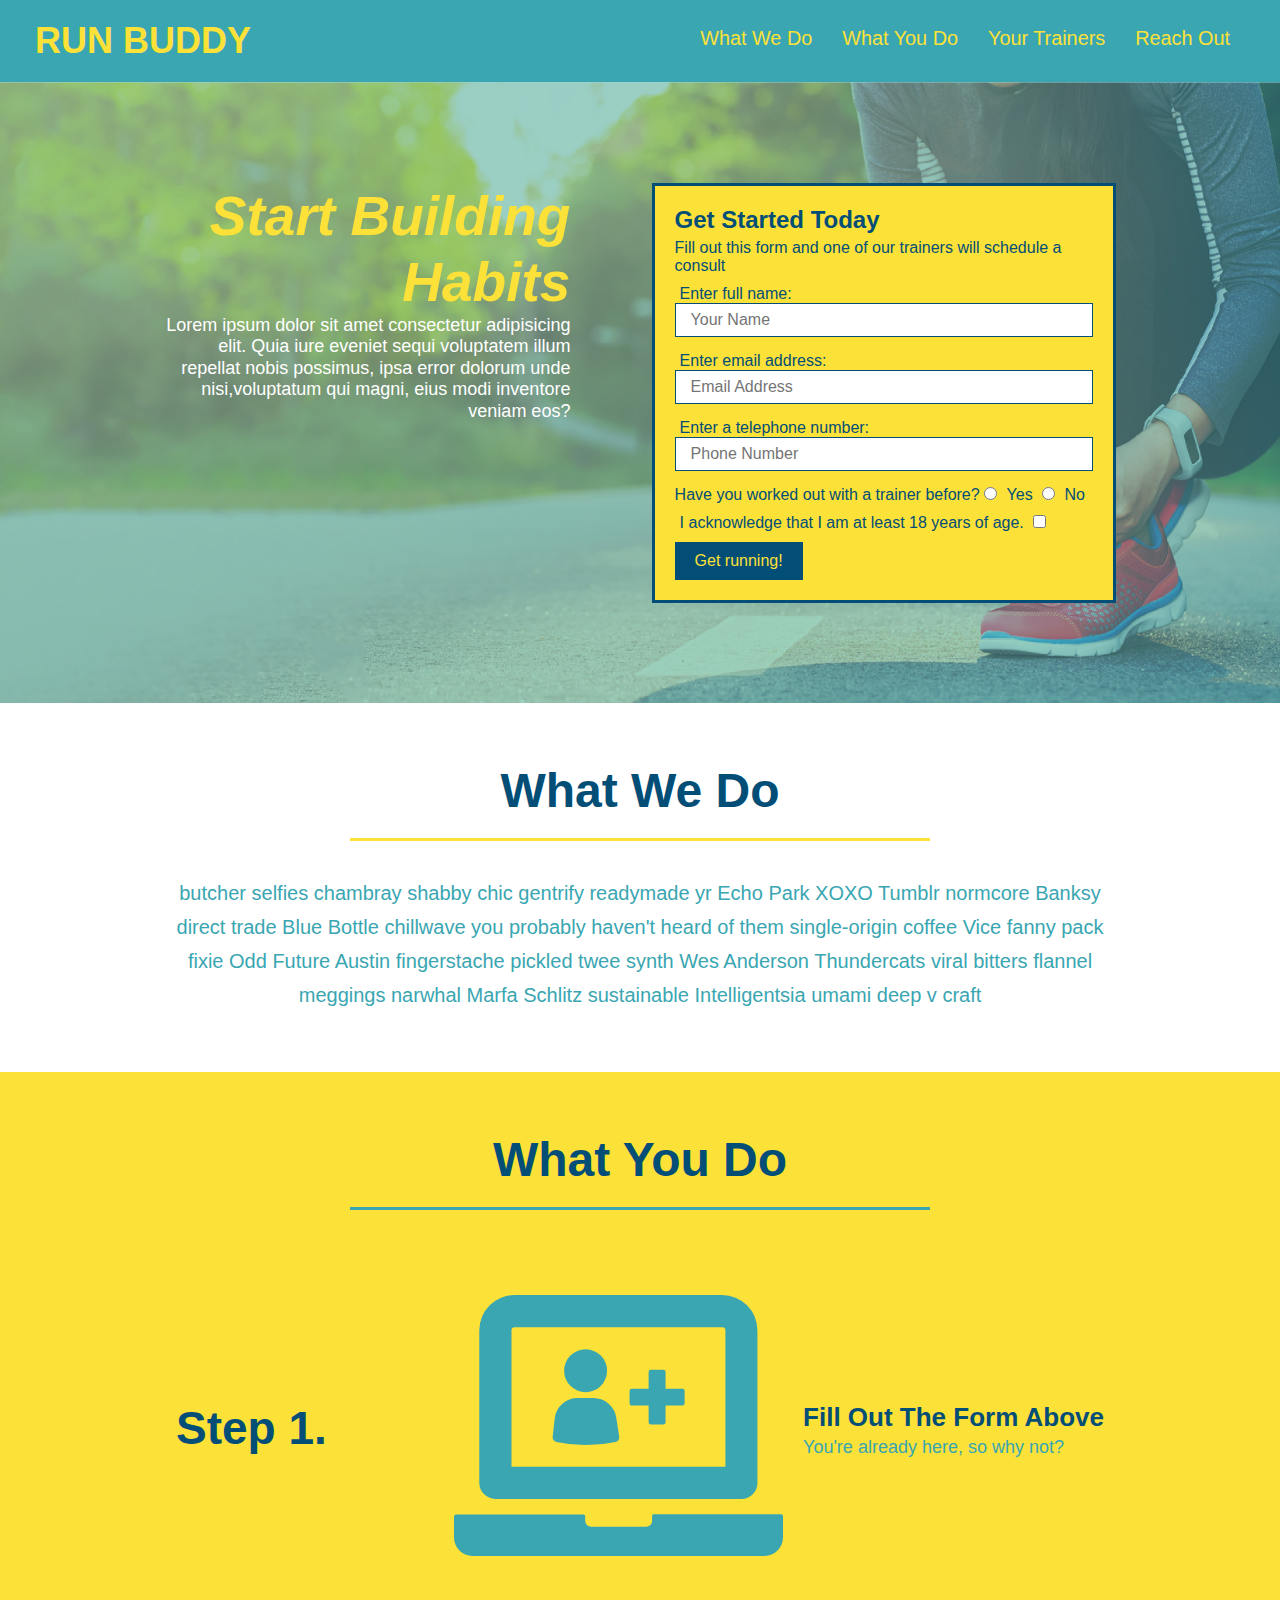
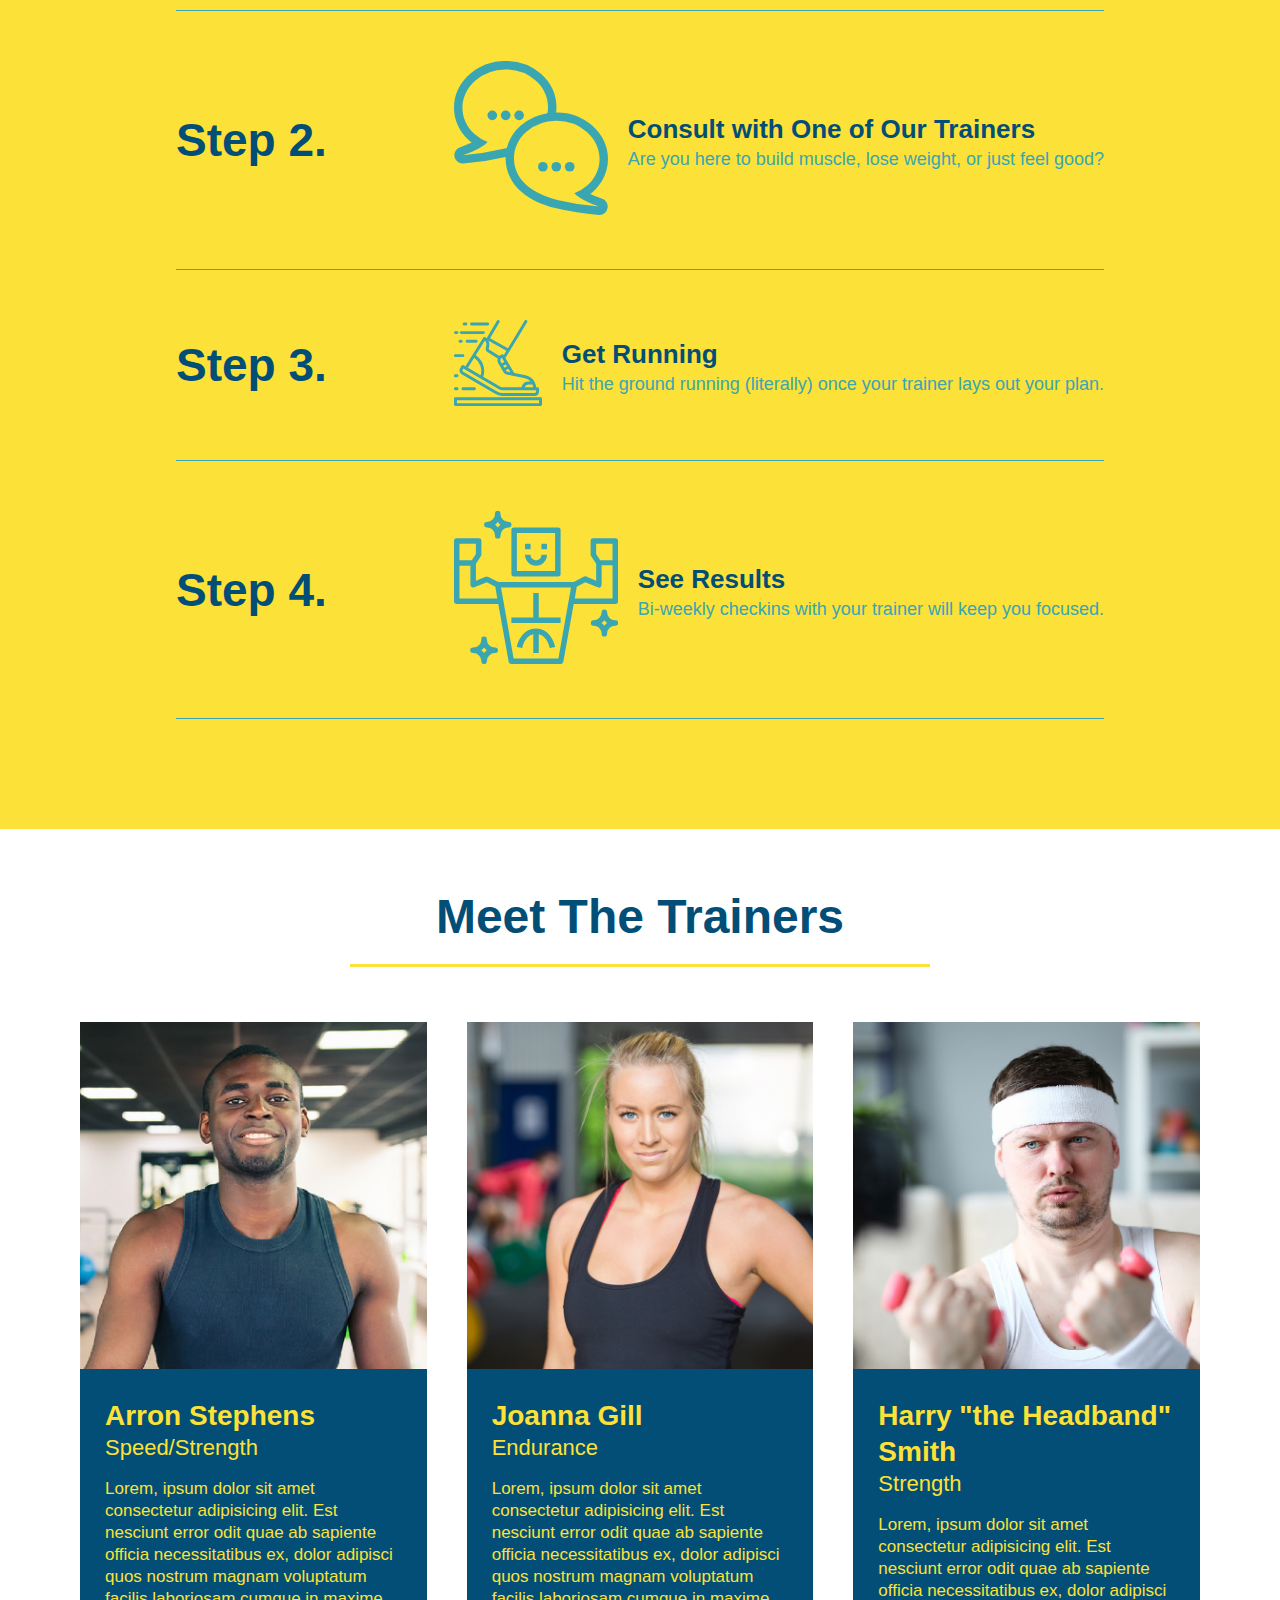
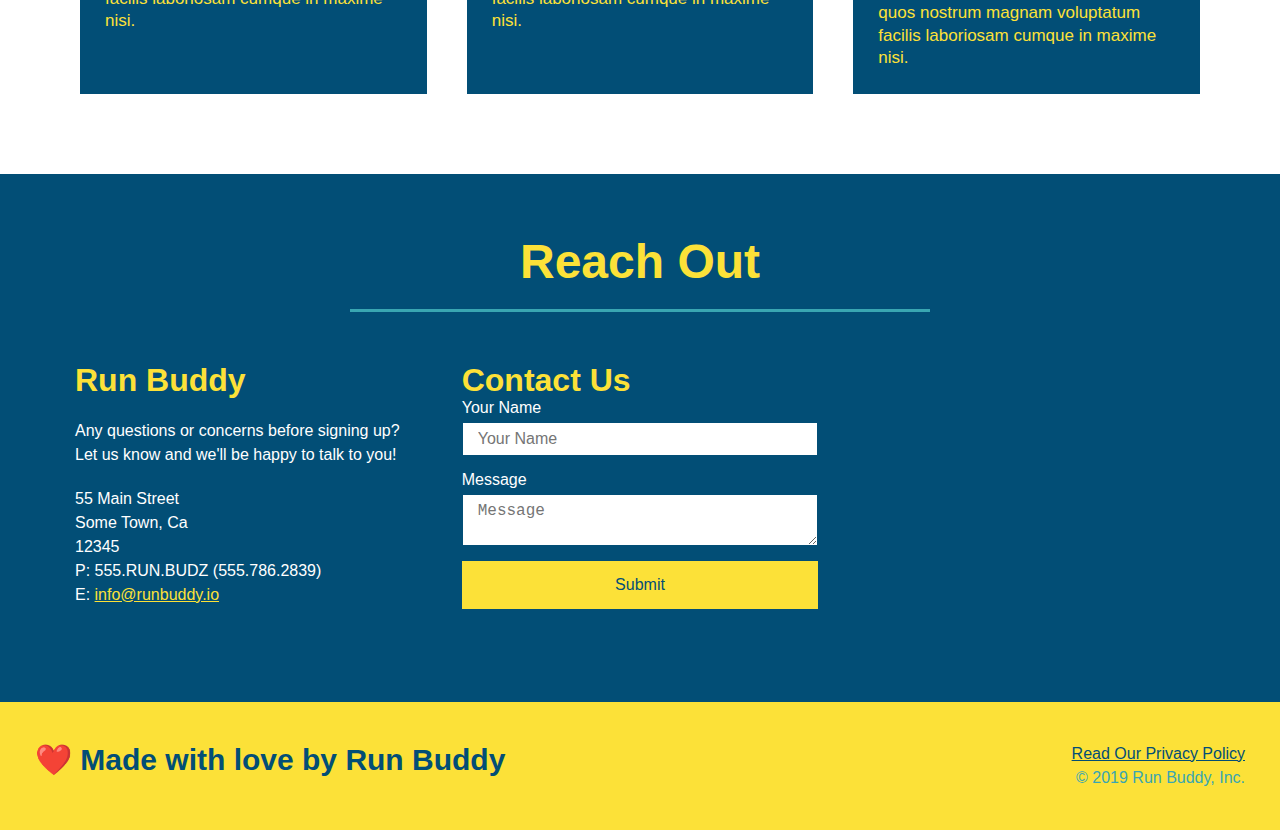
==== index.html @ 4b2659b4 "start of mediaqueries" ====
<!DOCTYPE html>
<html lang="en">
    <head>
        <meta charset="UTF-8" />
        <title>Run Buddy</title>
        <meta name="viewport" content="width=device-width, initial-scale=1.0" />
    
    <link rel="stylesheet" href="./assets/css/style.css" />
    
    </head>

    <body>
        <!--navigation-->
        <header>
            <h1>
              <a href="/">RUN BUDDY</a>
            </h1>
            <nav>
                <!-- Unorderd list element -->
              <ul>
                <li>
                  <a href="#what-we-do">What We Do</a>
                </li>
                <li>
                  <a href="#what-you-do">What You Do</a>
                </li>
                <li>
                  <a href="#your-trainers">Your Trainers</a>
                </li>
                <li>
                  <a href="#reach-out">Reach Out</a>
                </li>
              </ul>
            </nav>
          </header>
        
        <!--hero/jumbotron-->
        <section class="hero">
          <div class="hero-cta">
            <H2>Start Building Habits</H2>
            <p>Lorem ipsum dolor sit amet consectetur adipisicing elit. 
               Quia iure eveniet sequi voluptatem illum repellat nobis possimus,
               ipsa error dolorum unde nisi,voluptatum qui magni, eius modi inventore veniam eos?
            </p>
          </div>
          <div class="hero-form">
            <h3>Get Started Today</h3>
            <p>Fill out this form and one of our trainers will schedule a consult</p>
            <!-- Add Form element-->
            <form>
              <label for="name">Enter full name:</label>
              <input type="text" placeholder="Your Name" name="name" id="name" class="form-input" />
              <label for="email">Enter email address:</label>
              <input type="email" placeholder="Email Address" name="email" id="email" class="form-input" />
              <label for="phone">Enter a telephone number:</label>
              <input type="tel" placeholder="Phone Number" name="phone" id="phone" class="form-input" />
              <p>
                Have you worked out with a trainer before?
                  <input type="radio" name="trainer-confirm" id="trainer-yes" />
                  <label for="trainer-yes">Yes</label>
                  <input type="radio" name="trainer-confirm" id="trainer-no" />
                  <label for="trainer-no">No</label>
              </p>
              <p>
                <label for="checkbox" >
                  I acknowledge that I am at least 18 years of age. 
                </label>
                <input type="checkbox" name=age-confirm id="checkbox" />
              </p>  
                <button type="submit">
                  Get running!
                </button>
            </form>
          </div>            
        </section>
        <!-- end hero -->

        <!--"what we do" section-->
        <section id="what-we-do" class="intro">
          <div class="flex-row">    
            <h2 class="section-title primary-border">What We Do</h2>
          </div>  
          <div class="flex-row">  
            <p>
              butcher selfies chambray shabby chic gentrify readymade yr Echo Park XOXO Tumblr normcore Banksy direct trade Blue Bottle chillwave you probably haven't heard of them single-origin coffee Vice fanny pack fixie Odd Future Austin fingerstache pickled twee synth Wes Anderson Thundercats viral bitters flannel meggings narwhal Marfa Schlitz sustainable Intelligentsia umami deep v craft
            </p>
          </div>  
        </section>  

        <!--"what you do" section-->
        <section id="what-you-do" class="steps">
          <div class="flex-row">  
              <h2 class="section-title secondary-border">What You Do</h2>
          </div>  

            <div class="step">
              <h3>Step 1.</h3>
              <div class="step-info">
                <div class="step-img">
                  <img src="./assets/images/step-1.svg" alt="" />
                </div>  
                <div class="step-text">
                  <h4>Fill Out The Form Above</h4>
                  <p>You're already here, so why not?</p>
                </div>
              </div>  
            </div>

            <div class="step">
              <h3>Step 2.</h3>
              <div class="step-info">
                <div class="step-img">
                  <img src="./assets/images/step-2.svg" alt="" />
                </div>  
                <div class="step-text">
                  <h4>Consult with One of Our Trainers</h4>  
                  <p>Are you here to build muscle, lose weight, or just feel good?</p>
                </div>    
              </div>                
            </div>

            <div class="step">
              <h3>Step 3.</h3>
              <div class="step-info">
                <div class="step-img">
                  <img src="./assets/images/step-3.svg" alt="" />
                </div>  
                <div class="step-text">
                  <h4>Get Running</h4>  
                  <p>Hit the ground running (literally) once your trainer lays out your plan.</p>
                </div>    
              </div>                
            </div>            
 
            <div class="step">
              <h3>Step 4.</h3>
              <div class="step-info">
                <div class="step-img">
                  <img src="./assets/images/step-4.svg" alt="" />
                </div>  
                <div class="step-text">
                  <h4>See Results</h4>  
                  <p>Bi-weekly checkins with your trainer will keep you focused.</p>
                </div>    
              </div>                
            </div>         
        </section>

        <!--"meet the trainers" section-->
        <section id="your-trainers">
          <div class="flex-row">  
            <h2 class="section-title primary-border">Meet The Trainers</h2>
          </div>      
          <div class="trainers">    
            <!-- first trainer bio -->
            <article class="trainer">
              <img src="./assets/images/trainer-1.jpg" alt="Arron Stephens in his workout clothes, ready to pump iron" />
              <div class="trainer-bio">
                <h3 class="trainer-name">Arron Stephens</h3>
                <h4 class="trainer-role">Speed/Strength</h4>
                <p>
                  Lorem, ipsum dolor sit amet consectetur adipisicing elit. Est nesciunt error odit quae ab sapiente officia necessitatibus ex, 
                  dolor adipisci quos nostrum magnam voluptatum facilis laboriosam cumque in maxime nisi.
                </p>
              </div>
            </article>
              
            <!-- second trainer bio -->
            <article class="trainer">
              <img src="./assets/images/trainer-2.jpg" alt="Joanna Gill cooling off after a workout" />
              <div class="trainer-bio">
                <h3 class="trainer-name">Joanna Gill</h3>
                <h4 class="trainer-role">Endurance</h4>
                <p>
                  Lorem, ipsum dolor sit amet consectetur adipisicing elit. Est nesciunt error odit quae ab sapiente officia necessitatibus ex, 
                  dolor adipisci quos nostrum magnam voluptatum facilis laboriosam cumque in maxime nisi.
                </p>
              </div>
            </article>

            <!-- third trainer bio -->
            <article class="trainer">
              <img src="./assets/images/trainer-3.jpg" alt="Harry Smith wearing a headband and lifting comically small pink weights" />
              <div class="trainer-bio">
                <h3 class="trainer-name">Harry "the Headband" Smith</h3>
                <h4 class="trainer-role">Strength</h4>
                <p>
                  Lorem, ipsum dolor sit amet consectetur adipisicing elit. Est nesciunt error odit quae ab sapiente officia necessitatibus ex, 
                  dolor adipisci quos nostrum magnam voluptatum facilis laboriosam cumque in maxime nisi.
                </p>
              </div>
            </article>
          </div>     
        </section>

        <!-- "reach out" section -->
        <section id="reach-out" class="contact">
          <div class="flex-row">  
            <h2 class="section-title secondary-border">Reach Out</h2>
          </div>    
              <div class="contact-info">
                <div>
                  <h3>Run Buddy</h3>
                  <p>
                    Any questions or concerns before signing up?
                    <br/>
                    Let us know and we'll be happy to talk to you!
                  </p>
                  <address>
                    55 Main Street <br/>
                    Some Town, Ca <br/>
                    12345 <br/>
                    P: 555.RUN.BUDZ (555.786.2839) <br/>
                    E: <a href="mailto:info@runbuddy.io">info@runbuddy.io</a>
                  </address>
                </div>                
                
                <div class="contact-form">
                  <h3>Contact Us</h3>
                  <form>
                    <label for="contact-name">Your Name</label>
                    <input type="text" id="contact-name" placeholder="Your Name" />

                    <label for="contact-message">Message</label>
                    <textarea id="contact-message" placeholder="Message"></textarea>

                    <button type="submit">Submit</button>
                  </form>
                </div>

                <iframe src="https://www.google.com/maps/embed?pb=!1m18!1m12!1m3!1d13528.974077692757!2d-102.0810689386433!3d32.0355993578132!2m3!1f0!2f0!3f0!3m2!1i1024!2i768!4f13.1!3m3!1m2!1s0x86fbd8a5a29a0b0b%3A0x22d5f899ec87a3!2s3700%20Edwards%20St%2C%20Midland%2C%20TX%2079705!5e0!3m2!1sen!2sus!4v1590173609195!5m2!1sen!2sus" 
                frameborder="0" 
                style="border:0;" 
                allowfullscreen="" 
                aria-hidden="false" 
                tabindex="0">
                </iframe>
              </div>
        </section>

        <!-- footer -->
        <footer>
            <h2>❤️ Made with love by Run Buddy</h2>
            <div>
                <a href="./privacy-policy.html">Read Our Privacy Policy</a><br />
                &copy; 2019 Run Buddy, Inc.
            </div>
        </footer>

    </body>
</html>
---- assets/css/style.css ----
*{
    margin: 0;
    padding: 0;
    box-sizing: border-box;
}

body {
    /* more on this crazy alphanumerical value in a minute! */
    color: #39a6b2;
    font-family: Helvetica, Arial, sans-serif;
}

/* apply styles to <header> */
header {
   padding: 20px 35px;
   background-color: #39a6b2;   
   display: flex; 
   justify-content: space-between;
   flex-wrap: wrap;
}

header h1 {
    font-weight: bold;
    font-size: 36px;
    color: #fce138;
    margin: 0;
}

header a {
    text-decoration: none;
    color: #fce138;
}

header nav{
    margin: 7px 0;
}

header nav ul {
    display: flex;
    flex-wrap: wrap;
    justify-content: space-between;
    align-items: center;    
    list-style-type: none;
}

header nav ul li a {
    padding: 10px 15px;
    font-weight: lighter;
    font-size: 1.55vw;
}

footer {
    background: #fce138;
    width: 100%;
    padding: 40px 35px;
    display: flex;
    justify-content: space-between;
    flex-wrap: wrap;
}

footer h2 {
    color: #024e76;
    font-size: 30px;
    margin: 0;
}

footer div {
    line-height: 1.5;
    text-align: right;
}

footer a {
    color: #024e76;
}


section {
    padding: 60px;    
}

/* hero style start*/
.hero {
    background-image: url("../images/hero-bg.jpg");
    background-size: cover;
    background-position: center;
    display: flex;
    justify-content: center;
    flex-wrap: wrap;
    align-items: flex-start;
}

.hero-cta {
    width: 35%;
    text-align: right;
    margin: 3.5%;
    color: #fff;
    font-size: 18px;
    line-height: 1.2;
}

.hero-cta h2 {
    font-style: italic;
    font-size: 55px;
    color: #fce138;
}

/* hero form style */

.hero-form {
    border: 3px solid #024e76;
    background-color: #fce138;
    padding: 20px;
    color: #024e76;
    width: 40%;
    margin: 3.5%;
}

.hero-form h3 {
    margin: 0;
    font-size: 24px;
}

.hero-form p {
    margin: 5px 0 10px 0;
}
.form-input {
    border: 1px solid #024e76;
    display: block;
    padding: 7px 15px;
    font-size: 16px;
    color: #024e76;
    width: 100%;
    margin-bottom: 15px;
}

.hero-form label {
    margin: 0 5px;
}

.hero-form button{
    color: #fce138;
    background-color: #024e76;
    border: none;
    padding: 10px 20px;
    font-size: 16px;
}

.section-title {
    font-size: 48px;
    color: #024e76;
    border-bottom: 3px solid;
    padding-bottom: 20px;
    text-align: center;
    margin: 0 auto 35px auto;
    width: 50%;
}

.primary-border{
    border-color: #fce138;
}

.secondary-border {
    border-color: #39a6b2;
}

.intro p {
    line-height: 1.7;
    color: #39a6b2;
    width: 80%;
    font-size: 20px;
    margin: 0 auto;
    text-align: center;
}

.step {
    margin: 50px auto;
    padding-bottom: 50px;
    width: 80%;
    border-bottom: 1px solid #39a6b2;
    display: flex;
    flex-wrap: wrap;
    align-items: center;
    justify-content: space-between;
}

.steps {
    background: #fce138;
}

.step h3 {
    color: #024e76;
    font-size: 46px;
    flex: 1 30%;
}

.step-text p {
    color: #39a6b2;
    font-size: 18px;
}

.step-text h4 {
    font-size: 26px;
    line-height: 1.5;
    color: #024e76;
}

.step-info {
    flex: 2 70%;
    display: flex;
    flex-wrap: wrap;
    align-items: center;
}

.step-img {
    flex: 1 12%;
    margin-right: 20px;
}

.step text {
    flex: 12;
}

.step-img img {
    max-width: 100%;
}

.trainers {
    width: 100%;
    margin: 0 auto;
    display: flex;
    flex-wrap: wrap;
    justify-content: space-around;
}

.trainer {
    margin: 20px;
    background: #024e76;
    color: #fce138;
    flex: 1;
}

.trainer img {
    width: 100%;
}

.trainer-bio {
    padding: 25px;
    line-height: 1.3;
}

.text-left {
    text-align: left;
}

.text-right {
    text-align: right;
}

.flex-row {
    display: flex;
}

.trainer-bio h3 {
    font-size: 28px;
}

.trainer-bio h4 {
    font-weight: lighter;
    font-size: 22px;
    margin-bottom: 15px;
}

.trainer-bio p {
    font-size: 17px;

}

.contact{
    background: #024e76;
}

.contact h2 {
    color: #fce138;
}

.contact-info iframe {
    width: 400px;
}

.contact-info div {
    color: white;
}

.contact-info h3 {
    color: #fce138;
    font-size: 32px;
}

.contact-info p, .contact-info address {
    margin: 20px 0;
    line-height: 1.5;
    font-size: 16px;
    font-style: normal;

}

.contact-info a {
    color: #fce138;
}

.contact-info {
    display: flex;
    justify-content: space-between;
    flex-wrap: wrap;
}

.contact-info > * {
    flex: 1;
    margin: 15px;
}

.contact-form input , .contact-form textarea {
    border: 1px solid #024e76;
    display: block;
    padding: 7px 15px;
    font-size: 16px;
    color: #024e76;
    width: 100%;
    margin-bottom: 15px;
    margin-top: 5px;
}

.contact-form button{
    width: 100%;
    border: none;
    background: #fce138;
    color: #024e76;
    text-align: center;
    padding: 15px 0;
    font-size: 16px;
}

@media screen and (max-width: 980px) {

}

@media screen and (max-width: 768px) {

    }
}

@media screen and (max-width: 575px) {

}
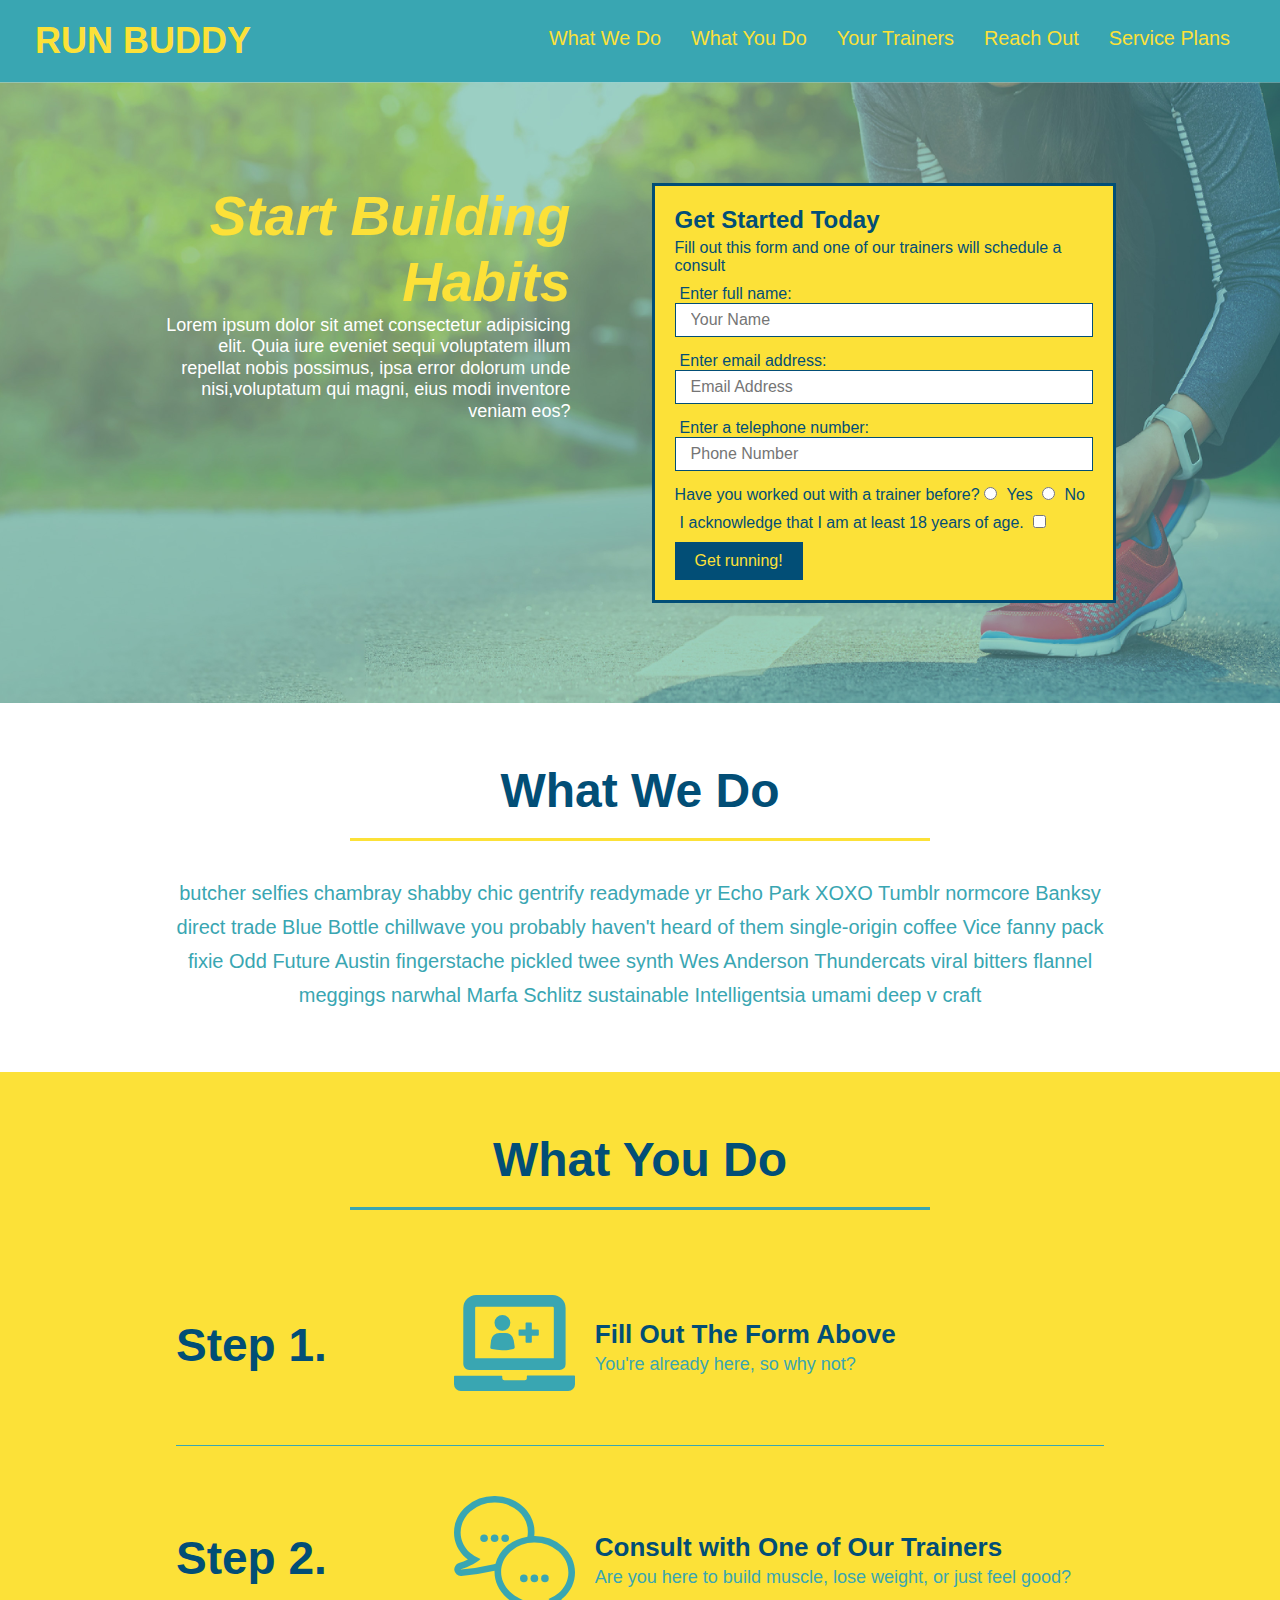
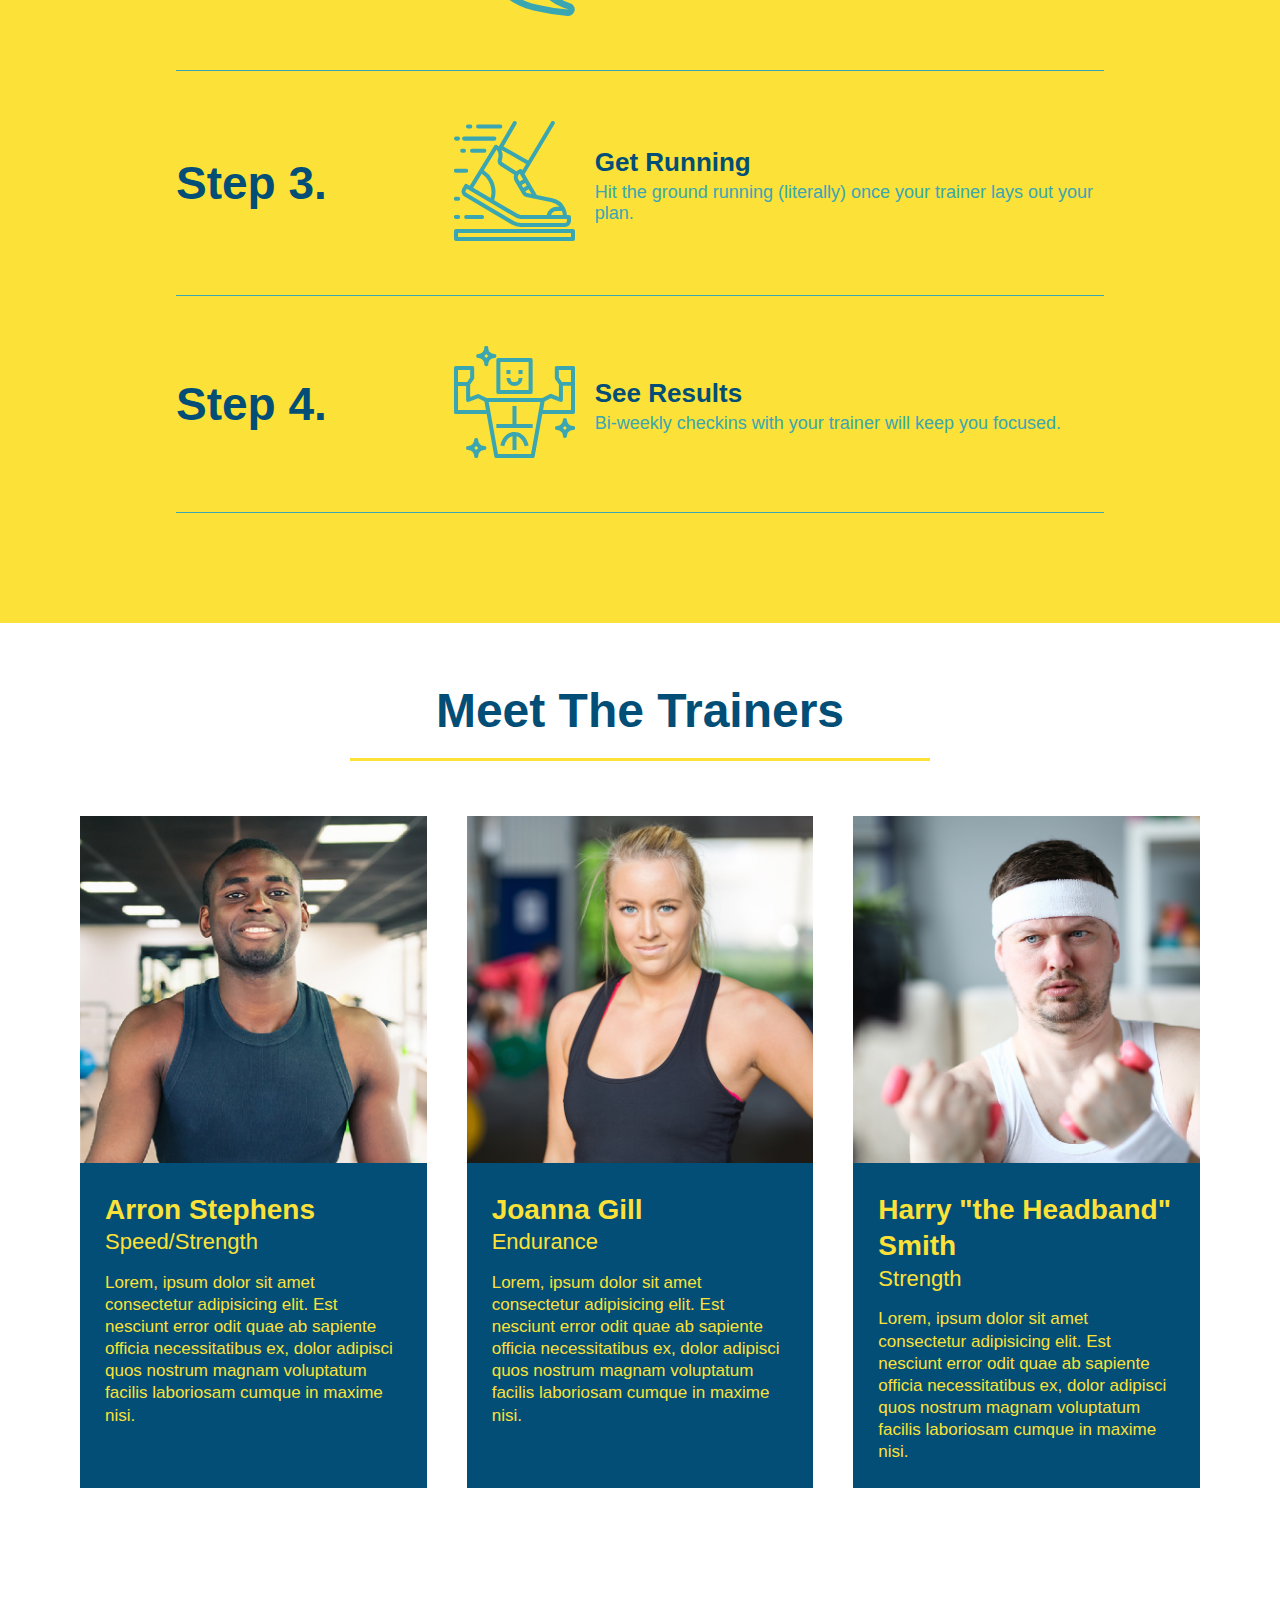
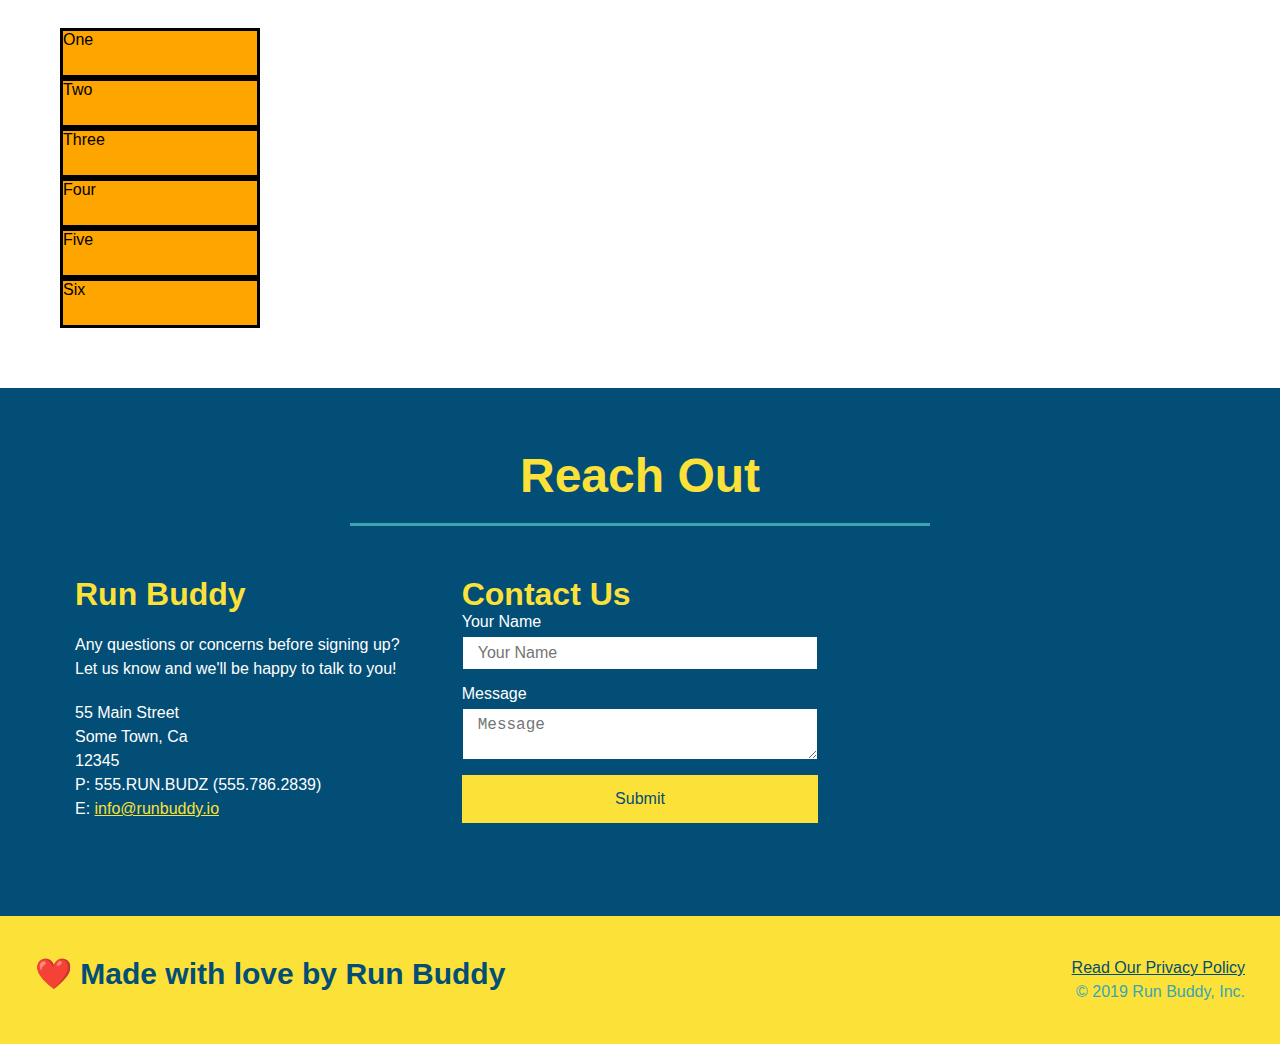
==== commit b690d625: "added grid example" ====
--- a/index.html
+++ b/index.html
@@ -29,6 +29,9 @@
                 </li>
                 <li>
                   <a href="#reach-out">Reach Out</a>
+                </li>
+                <li>
+                  <a href="#service-plans">Service Plans</a>
                 </li>
               </ul>
             </nav>
@@ -193,6 +196,18 @@
           </div>     
         </section>
 
+        <section id="service-plans" class="services">
+          <div class="service-grid-container">
+            <div class="service-grid-item">One</div>
+            <div class="service-grid-item">Two</div>
+            <div class="service-grid-item">Three</div>
+            <div class="service-grid-item">Four</div>
+            <div class="service-grid-item">Five</div>
+            <div class="service-grid-item">Six</div>
+          </div>
+
+        </section>
+        
         <!-- "reach out" section -->
         <section id="reach-out" class="contact">
           <div class="flex-row">  
--- a/assets/css/style.css
+++ b/assets/css/style.css
@@ -216,7 +216,7 @@
     margin-right: 20px;
 }
 
-.step text {
+.step-text {
     flex: 12;
 }
 
@@ -340,15 +340,122 @@
     font-size: 16px;
 }
 
+.service-grid-container {
+    display: grid;
+}
+
+.service-grid-item {
+    width: 200px;
+    height: 50px;
+    background-color: orange;
+    border: solid;
+    color: black;
+}
+
 @media screen and (max-width: 980px) {
-
+    
+    header {
+        padding-bottom: 0;
+        justify-content: center;
+    }
+
+    header h1 {
+        width: 100%;
+        text-align: center;
+    }
+
+    header nav ul {
+        margin-top: 20px;
+        width: 100%;
+        justify-content: center;
+    }
+
+    header nav ul li a {
+        font-size: 20px;
+    }
+
+    footer h2, footer div {
+        text-align: center;
+        width: 100%;
+    }
+
+    .hero-cta, .hero-form {
+        width: 100%;
+    }
+
+    .hero-cta {
+        text-align: center;
+    }
+
+    .section-title {
+        width: 80%;
+    }
+
+    .trainer {
+        flex: 0 70%;
+    }
+
+    .contact-info iframe {
+        flex: 1 100%;
+    }
 }
 
 @media screen and (max-width: 768px) {
 
+    section {
+        padding: 30px 15px;
+    }
+
+    .step h3 {
+        flex: 1 100%;
+        text-align: center;
+    }
+
+    .step-info {
+        flex: 2 100%;
+        text-align: center;
+        justify-content: center;
+    }
+
+    .step-img {
+        flex: 0 32%;
+        margin-right: 0;
+        margin-top: 15px;
+        margin-bottom: 15px;
+    }
+
+    .step-text {
+        flex: 100%;
     }
 }
 
 @media screen and (max-width: 575px) {
 
+    .hero-form button {
+        width: 100%;
+    }
+
+    .section-title {
+        width: 95%;
+    }
+
+    .intro p {
+        width: 100%;
+    }
+
+    .trainer {
+        flex: 0 100%;
+    }
+
+    .contact-info {
+        text-align: center;
+    }
+
+    .contact-info > * {
+        flex: 0 100%;
+    }
+
+    .contact-form {
+        order: 3;
+    }
 }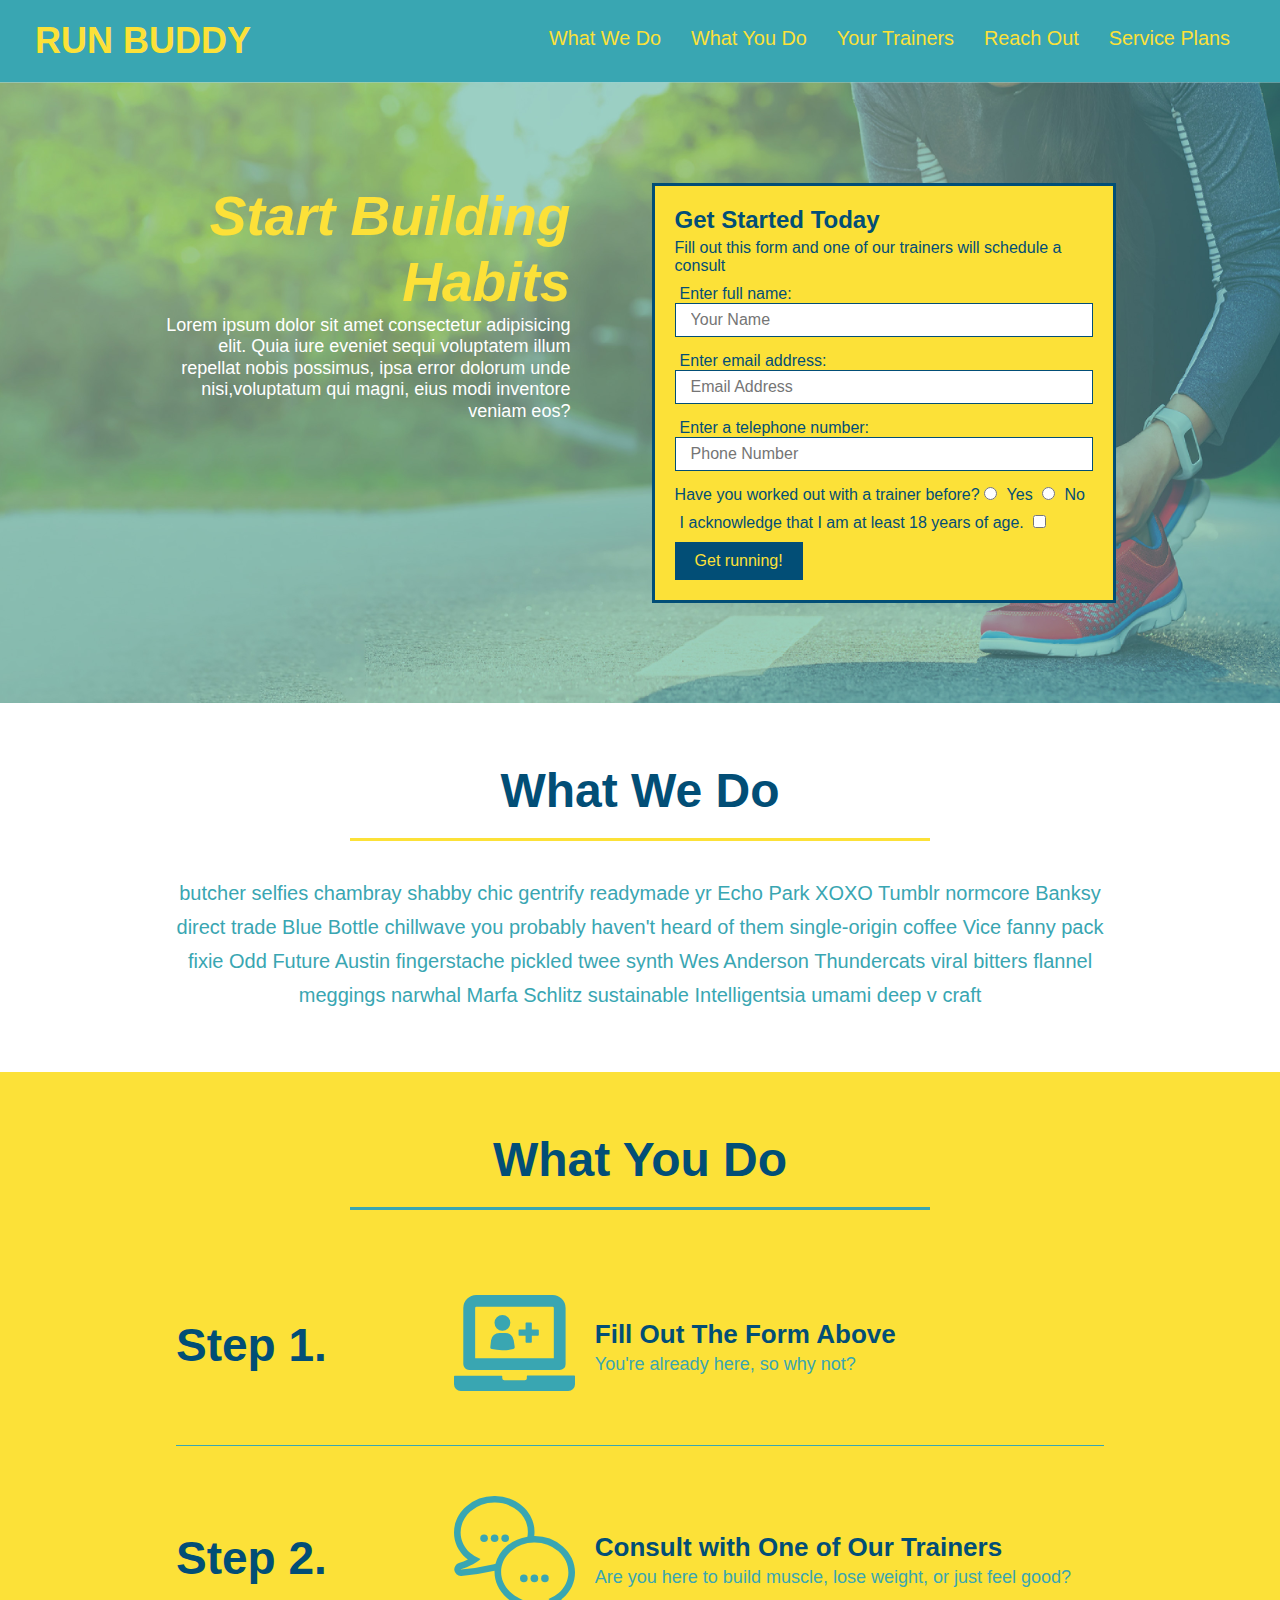
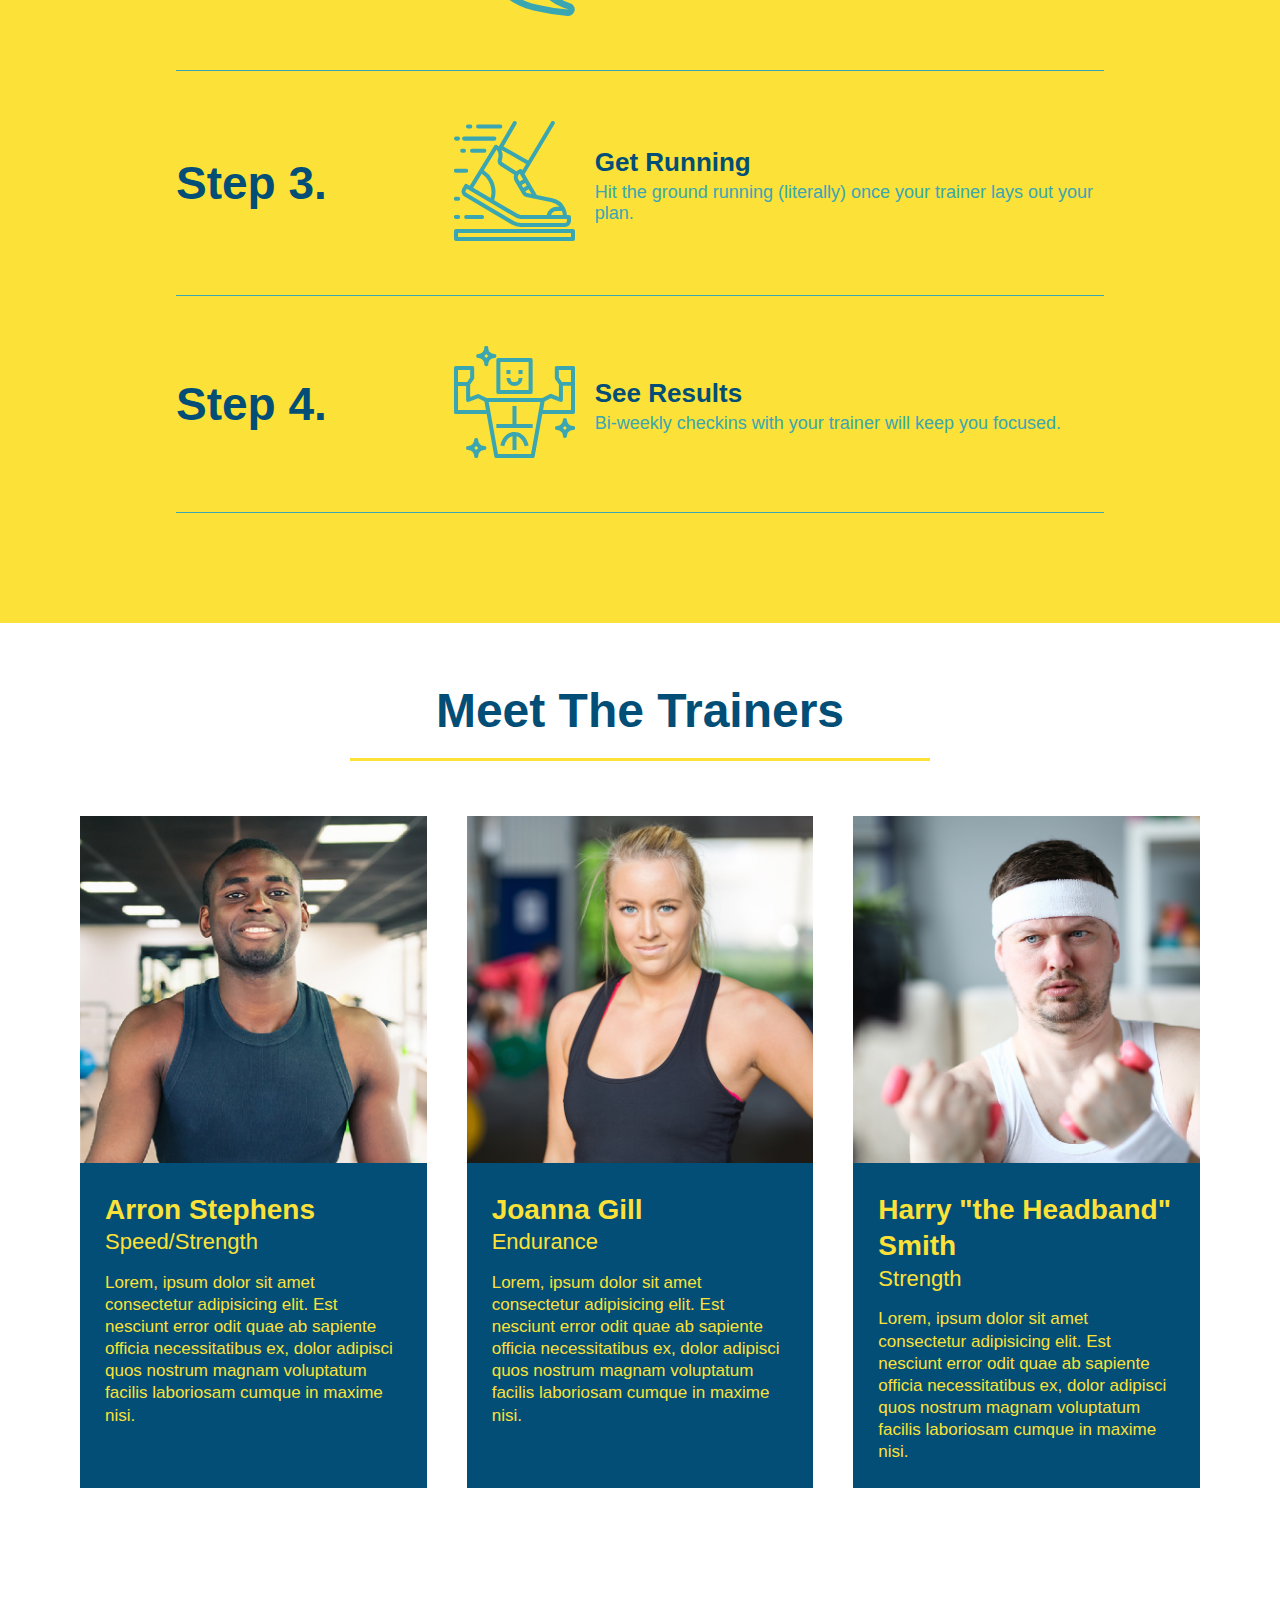
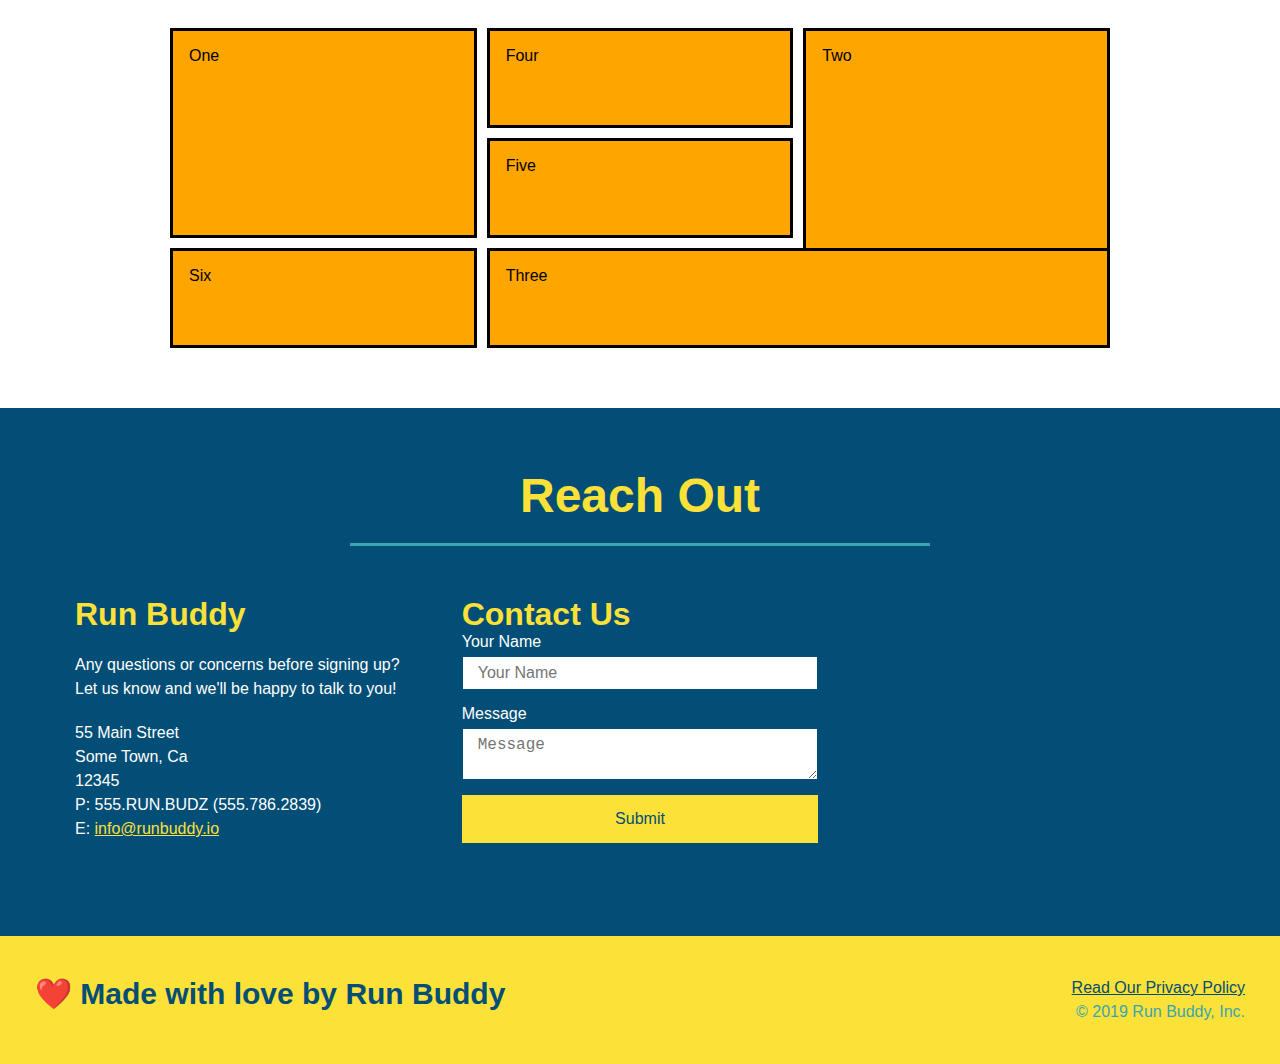
==== commit 11c262ee: "example grid" ====
--- a/index.html
+++ b/index.html
@@ -198,12 +198,12 @@
 
         <section id="service-plans" class="services">
           <div class="service-grid-container">
-            <div class="service-grid-item">One</div>
-            <div class="service-grid-item">Two</div>
-            <div class="service-grid-item">Three</div>
-            <div class="service-grid-item">Four</div>
-            <div class="service-grid-item">Five</div>
-            <div class="service-grid-item">Six</div>
+            <div class="service-grid-item box1">One</div>
+            <div class="service-grid-item box2">Two</div>
+            <div class="service-grid-item box3">Three</div>
+            <div class="service-grid-item box4">Four</div>
+            <div class="service-grid-item box5">Five</div>
+            <div class="service-grid-item box6">Six</div>
           </div>
 
         </section>
--- a/assets/css/style.css
+++ b/assets/css/style.css
@@ -341,16 +341,39 @@
 }
 
 .service-grid-container {
+    max-width: 940px;
+    margin: 0 auto;
     display: grid;
+    grid-template-columns: repeat(3, 1fr);
+    grid-template-rows: repeat(3, 100px);
+    grid-gap: 10px;
+
 }
 
 .service-grid-item {
-    width: 200px;
-    height: 50px;
     background-color: orange;
     border: solid;
     color: black;
-}
+    padding: 1em;
+}
+
+.box1 {
+    grid-column-start: 1;
+    grid-column-end: 2;
+    grid-row-start: 1;
+    grid-row-end: 3;
+}
+
+.box2 {
+    grid-column: 3/4;
+    grid-row: 1/-1;
+}
+
+.box3 {
+    grid-column: 2/ span 2;
+    grid-row: 3/ span 1;
+}
+
 
 @media screen and (max-width: 980px) {
     
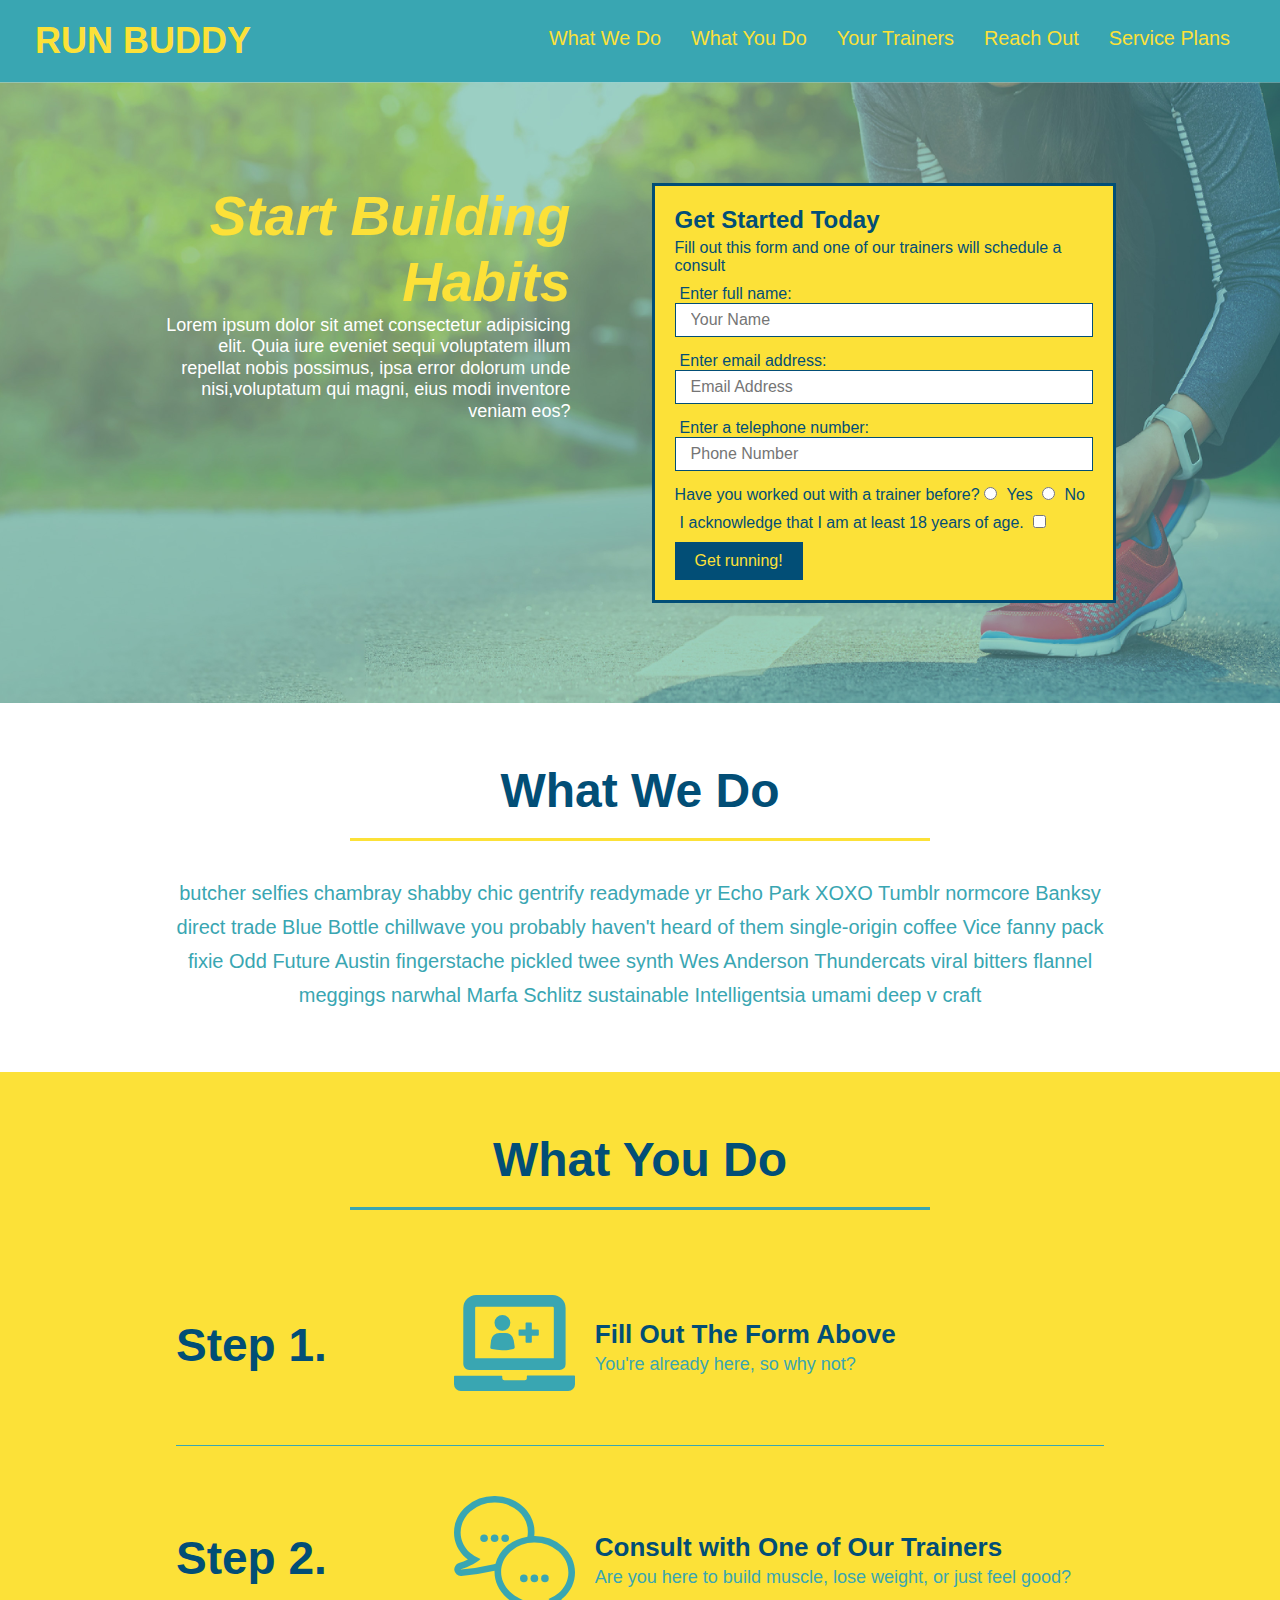
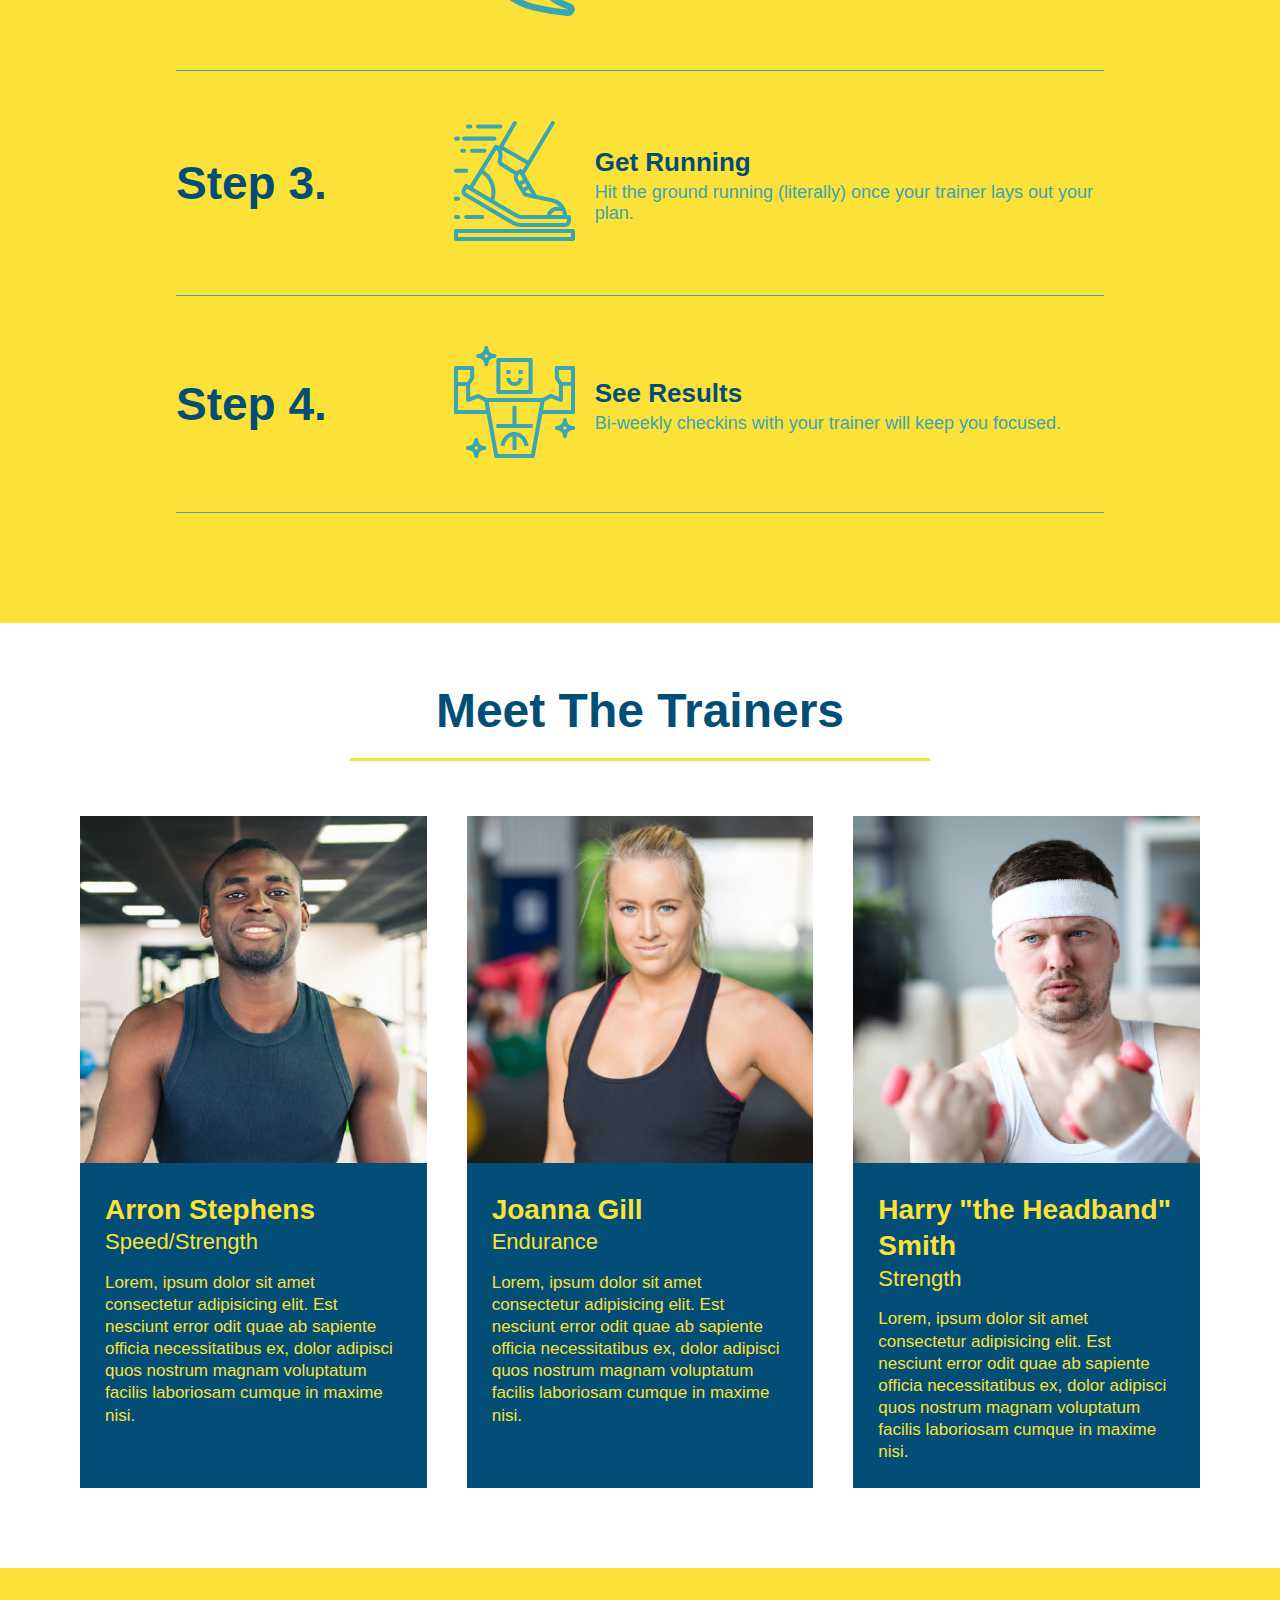
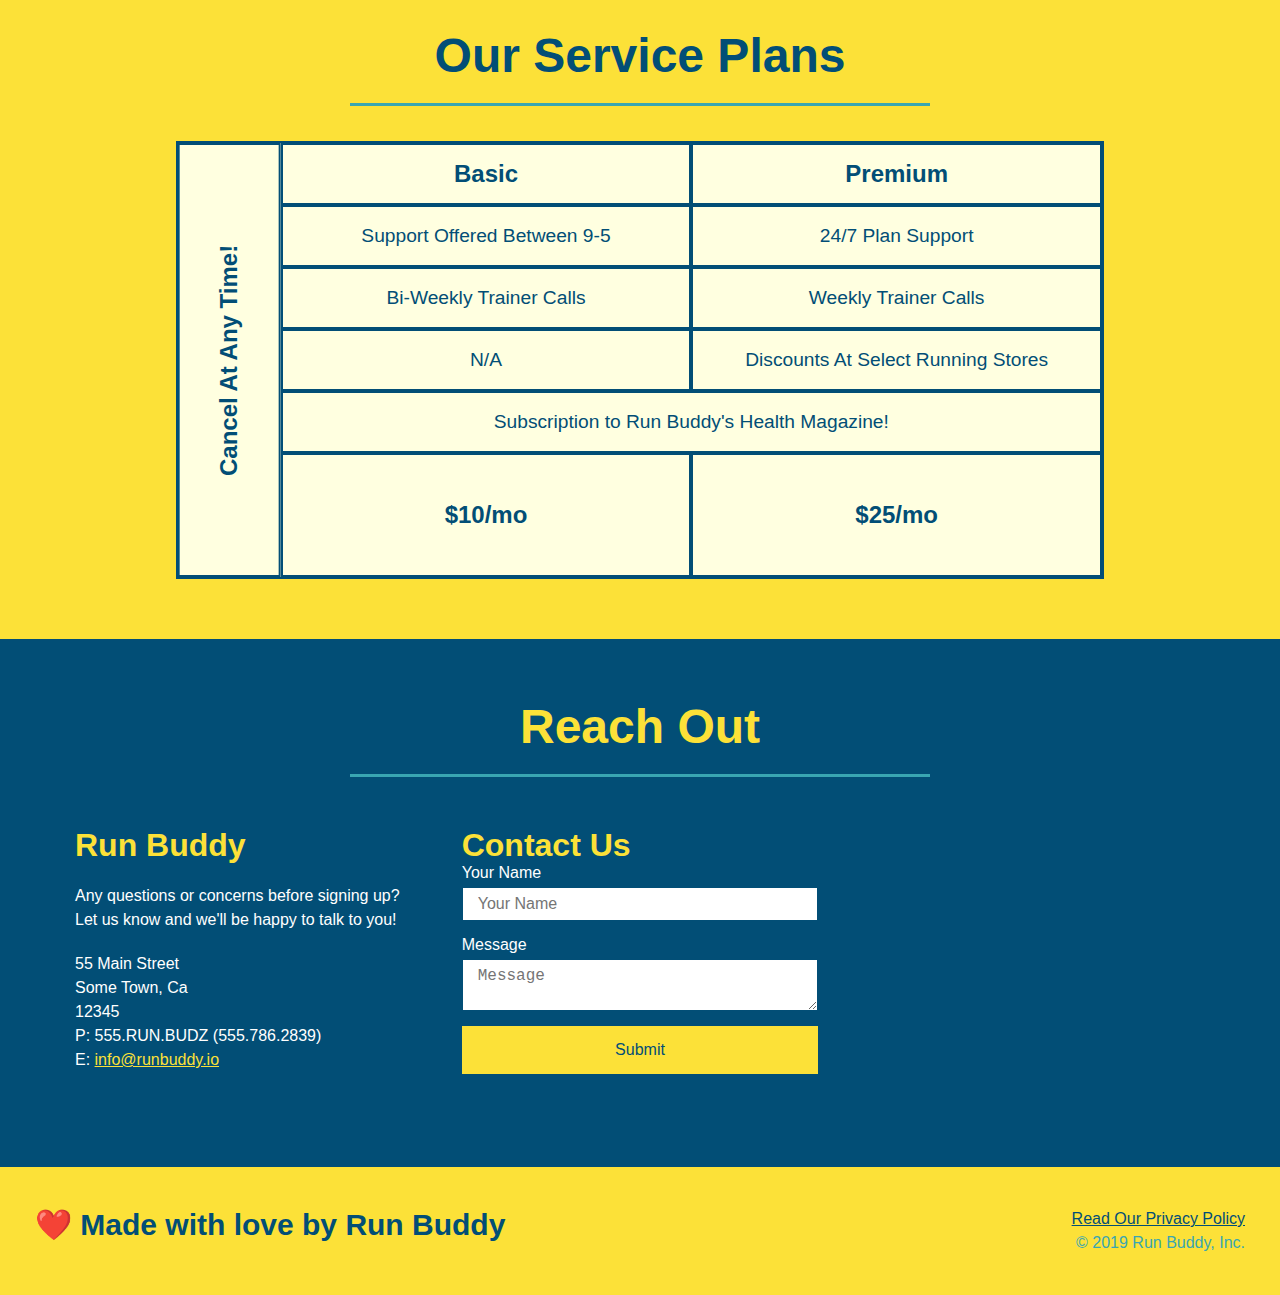
==== commit 7a7e9c4c: "added service table" ====
--- a/index.html
+++ b/index.html
@@ -197,13 +197,59 @@
         </section>
 
         <section id="service-plans" class="services">
-          <div class="service-grid-container">
-            <div class="service-grid-item box1">One</div>
-            <div class="service-grid-item box2">Two</div>
-            <div class="service-grid-item box3">Three</div>
-            <div class="service-grid-item box4">Four</div>
-            <div class="service-grid-item box5">Five</div>
-            <div class="service-grid-item box6">Six</div>
+          <h2 class="section-title secondary-border">Our Service Plans</h2>
+          <div class="service-grid-wrapper">
+            <div class="service-grid-container">
+              <!-- Headers -->
+              <div class="service-grid-item grid-head basic">
+                Basic
+              </div>
+              
+              <div class="service-grid-item grid-head premium">
+                Premium
+              </div>
+
+              <!-- Body -->
+              <div class="service-grid-item basic">
+                Support Offered Between 9-5
+              </div>
+
+              <div class="service-grid-item premium">
+                24/7 Plan Support
+              </div>
+
+              <div class="service-grid-item basic">
+                Bi-Weekly Trainer Calls
+              </div>
+
+              <div class="service-grid-item premium">
+                Weekly Trainer Calls
+              </div>
+
+              <div class="service-grid-item basic">
+                N/A
+              </div>
+
+              <div class="service-grid-item premium">
+                Discounts At Select Running Stores
+              </div>
+
+              <div class="service-grid-item both">
+                Subscription to Run Buddy's Health Magazine!
+              </div>
+
+              <div class="service-grid-item grid-price basic">
+                $10/mo
+              </div>
+
+              <div class="service-grid-item grid-price premium">
+                $25/mo
+              </div>
+
+              <div class="service-grid-item cancel">
+                Cancel At Any Time!
+              </div>
+            </div>
           </div>
 
         </section>
--- a/assets/css/style.css
+++ b/assets/css/style.css
@@ -340,38 +340,55 @@
     font-size: 16px;
 }
 
+/* Service Styles Begin */
+.services {
+    background: #fce138;
+}
+
+.service-grid-wrapper {
+    display: flex;
+    width: 100%;
+    justify-content: center;
+}
+
 .service-grid-container {
-    max-width: 940px;
-    margin: 0 auto;
     display: grid;
-    grid-template-columns: repeat(3, 1fr);
-    grid-template-rows: repeat(3, 100px);
-    grid-gap: 10px;
-
+    grid-template-columns: 1fr repeat(2, 4fr);
+    grid-template-rows: repeat(5, 1fr) 2fr;
+    background: lightyellow;
+    width: 80%;
+    border: 2px solid #024e76;
+    color: #024e76;
+    font-size: 1.2rem;
 }
 
 .service-grid-item {
-    background-color: orange;
-    border: solid;
-    color: black;
-    padding: 1em;
-}
-
-.box1 {
-    grid-column-start: 1;
-    grid-column-end: 2;
-    grid-row-start: 1;
-    grid-row-end: 3;
-}
-
-.box2 {
-    grid-column: 3/4;
-    grid-row: 1/-1;
-}
-
-.box3 {
+    padding: 15px 0;
+    border: 2px solid #024e76;
+    display: flex;
+    align-items: center;
+    justify-content: center;
+    text-align: center;
+}
+
+.service-grid-item.basic {
+    grid-column: 2/ span 1;
+}
+
+.service-grid-item.both {
     grid-column: 2/ span 2;
-    grid-row: 3/ span 1;
+}
+
+.service-grid-item.cancel {
+    grid-row: 1/ -1;
+    writing-mode: vertical-lr;
+    grid-column: 1;
+    transform: rotate(180deg);
+}
+
+.grid-head, .grid-price, .service-grid-item.cancel {
+    font-size: 1.5rem;
+    font-weight: bold;
 }
 
 
@@ -450,6 +467,26 @@
     .step-text {
         flex: 100%;
     }
+
+    .service-grid-container {
+        grid-template-columns: 1fr 1fr;
+    }
+
+    .service-grid-item.basic {
+        grid-column: 1;
+    }
+
+    .service-grid-item.both{
+        grid-column: 1 / -1;
+    }
+
+    .service-grid-item.cancel {
+        transform: none;
+        writing-mode: unset;
+        grid-column: 1 / -1;
+        grid-row: -1;
+    }
+
 }
 
 @media screen and (max-width: 575px) {
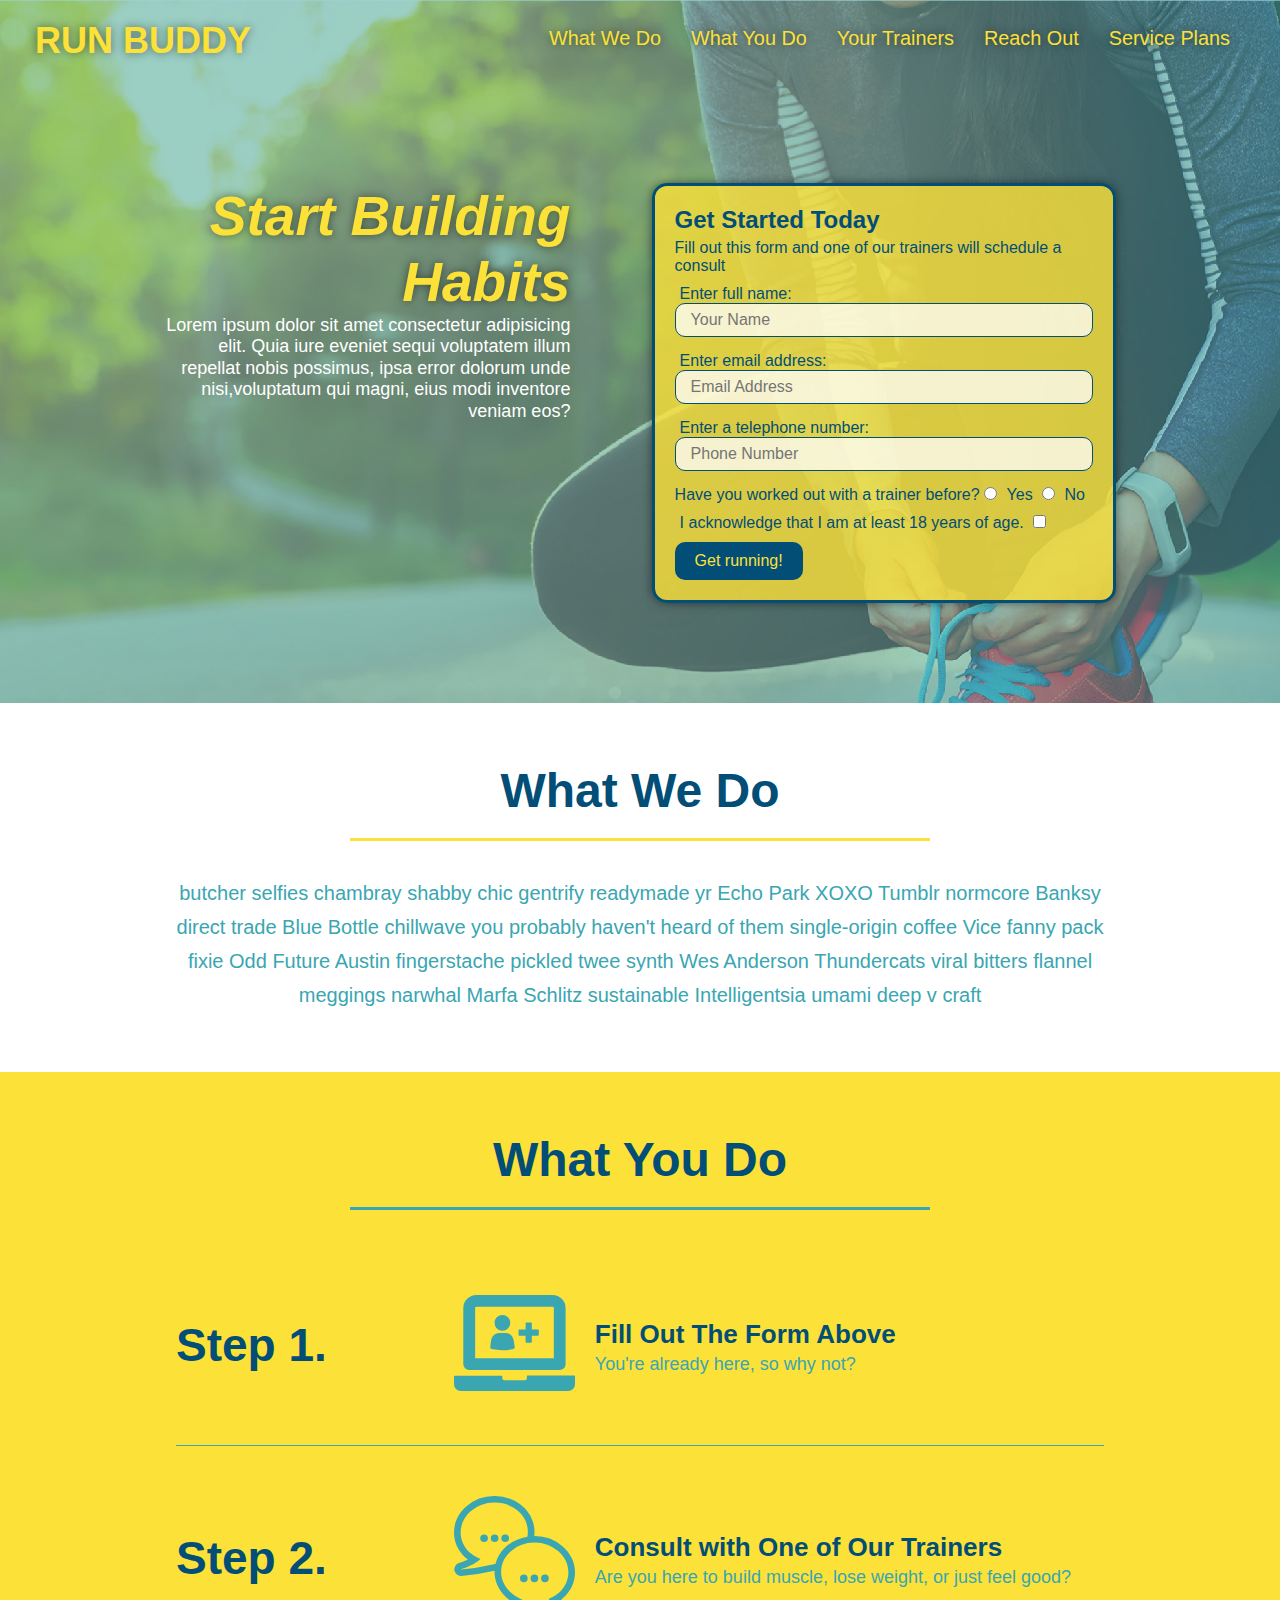
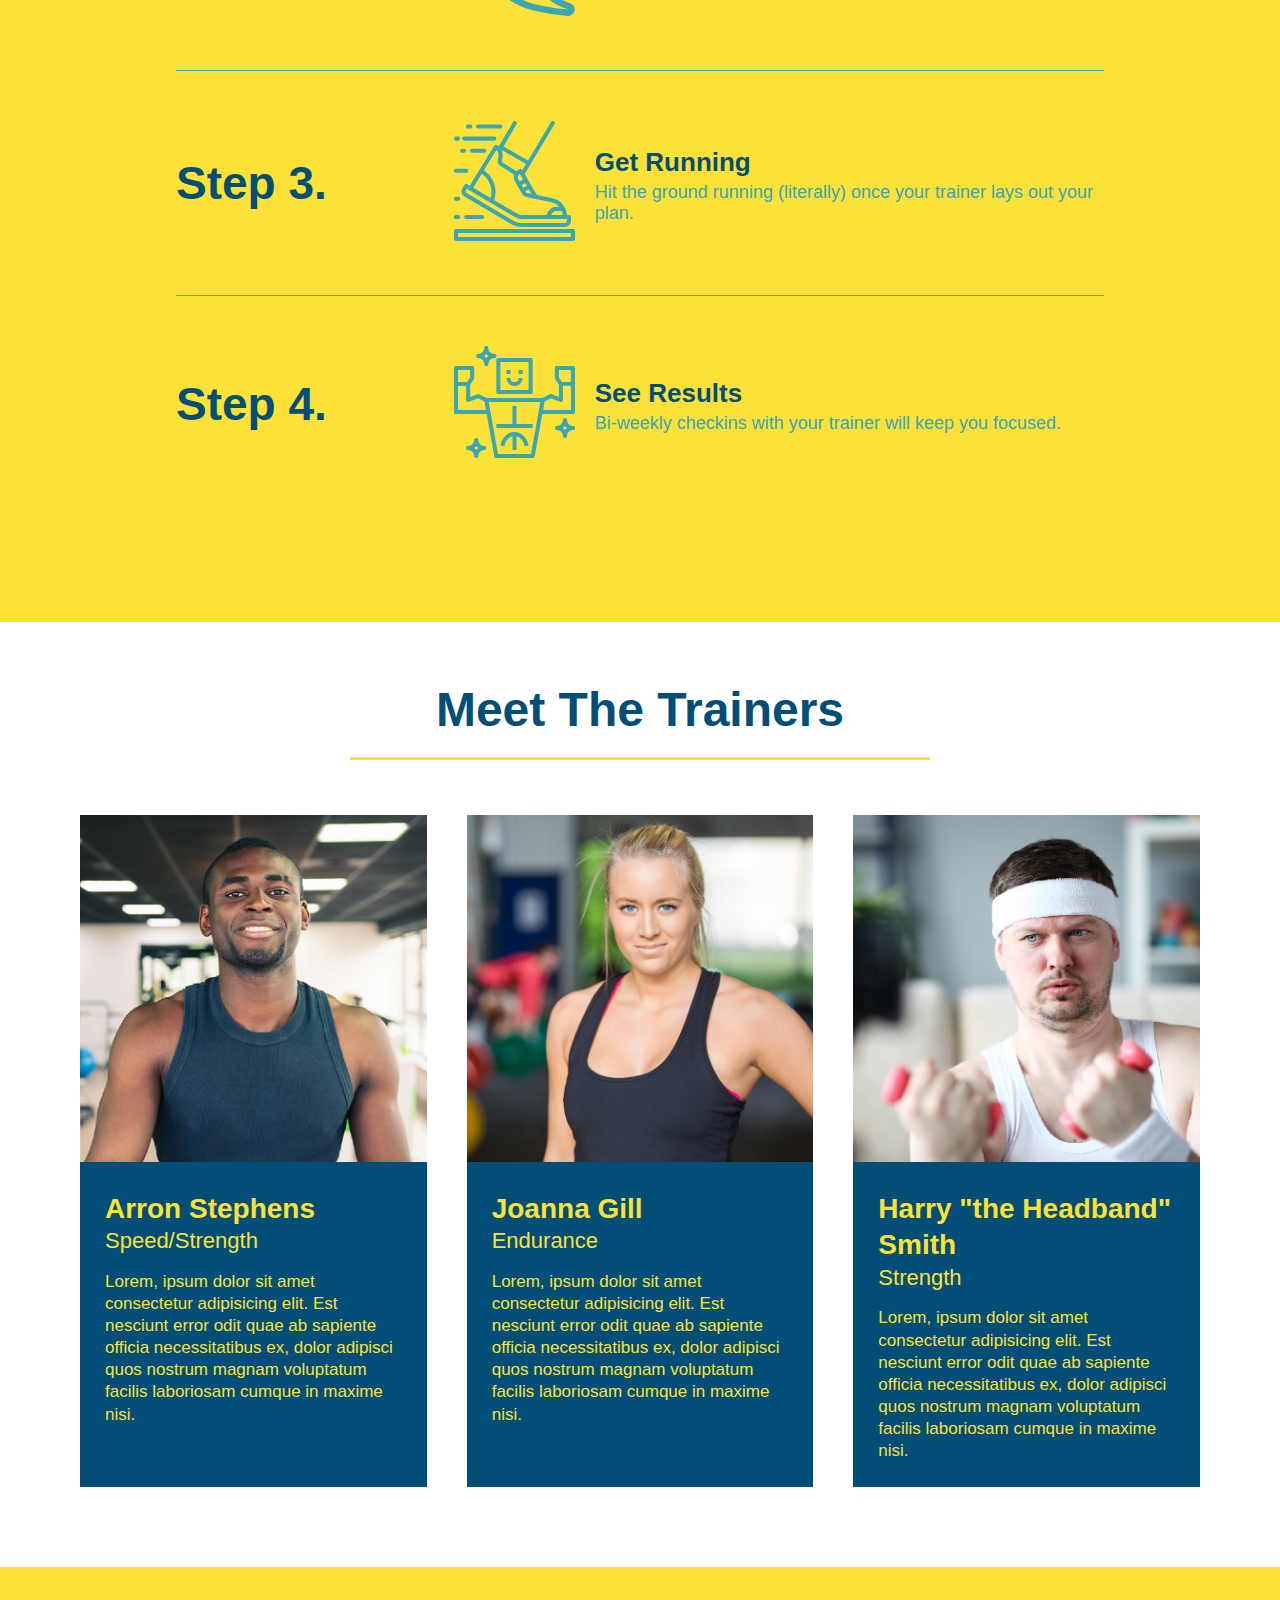
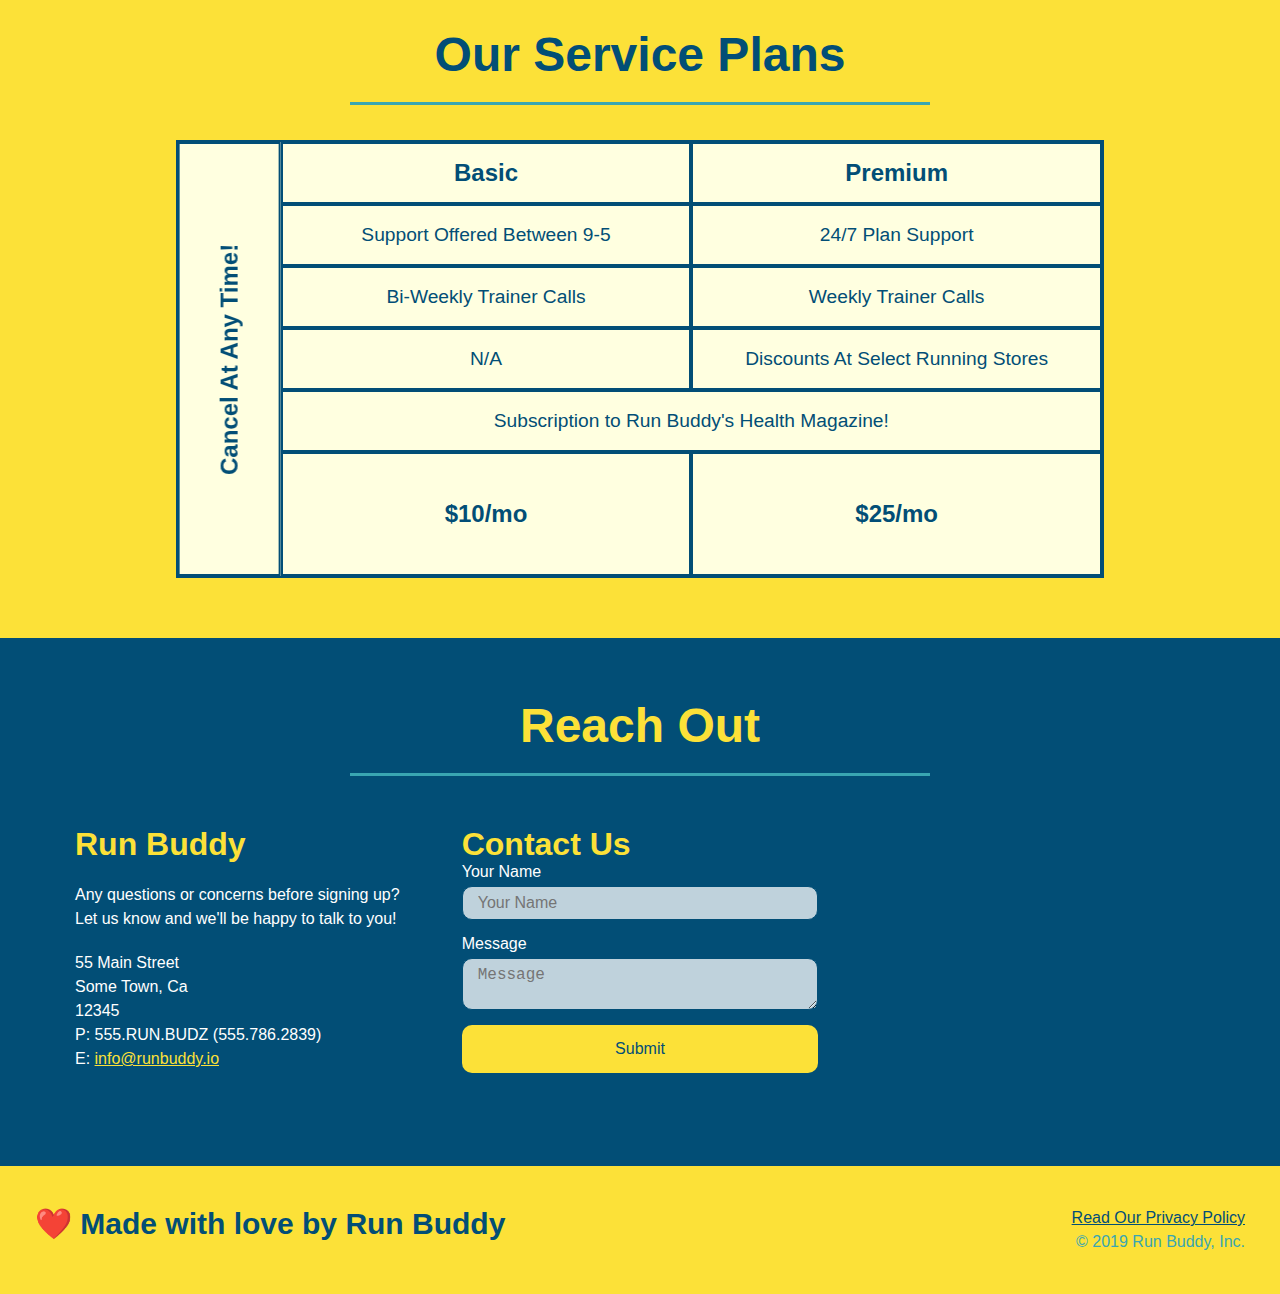
==== commit 15019447: "added style to forms" ====
--- a/index.html
+++ b/index.html
@@ -73,9 +73,9 @@
                 <button type="submit">
                   Get running!
                 </button>
-            </form>
-          </div>            
-        </section>
+              </form>
+            </div>            
+          </section>
         <!-- end hero -->
 
         <!--"what we do" section-->
--- a/assets/css/style.css
+++ b/assets/css/style.css
@@ -17,6 +17,13 @@
    display: flex; 
    justify-content: space-between;
    flex-wrap: wrap;
+   position: -webkit-sticky;
+   position: sticky;
+   top: 0;
+   background-image: url("../images/hero-bg.jpg");
+   background-size: cover;
+   background-position: 80%;
+   background-attachment: fixed;
 }
 
 header h1 {
@@ -24,6 +31,7 @@
     font-size: 36px;
     color: #fce138;
     margin: 0;
+    text-shadow: 0 0 10px rgba(0, 0, 0, 0.5);
 }
 
 header a {
@@ -47,6 +55,14 @@
     padding: 10px 15px;
     font-weight: lighter;
     font-size: 1.55vw;
+    text-shadow: 0 0 10px rgba(0, 0, 0, 0.5);
+}
+
+header nav ul li a:hover {
+    background: #fce138;
+    color: #024e76;
+    border-radius: 15px;
+    text-shadow: none;
 }
 
 footer {
@@ -82,11 +98,12 @@
 .hero {
     background-image: url("../images/hero-bg.jpg");
     background-size: cover;
-    background-position: center;
+    background-position: 80%;
     display: flex;
     justify-content: center;
     flex-wrap: wrap;
     align-items: flex-start;
+    background-attachment: fixed;
 }
 
 .hero-cta {
@@ -102,17 +119,20 @@
     font-style: italic;
     font-size: 55px;
     color: #fce138;
+    text-shadow: 0 0 10px rgba(0, 0, 0, 0.5);
 }
 
 /* hero form style */
 
 .hero-form {
     border: 3px solid #024e76;
-    background-color: #fce138;
+    background-color: rgba(252, 225, 56, 0.8);
     padding: 20px;
     color: #024e76;
     width: 40%;
     margin: 3.5%;
+    box-shadow: 0 0 10px rgba(0, 0, 0, 0.5);
+    border-radius: 15px;
 }
 
 .hero-form h3 {
@@ -131,6 +151,13 @@
     color: #024e76;
     width: 100%;
     margin-bottom: 15px;
+    border-radius: 10px;
+    background-color: rgba(255, 255, 255, 0.75);
+}
+
+.form-input:focus {
+    background-color: rgba(255, 255, 255, 1);
+    outline: none;
 }
 
 .hero-form label {
@@ -143,6 +170,11 @@
     border: none;
     padding: 10px 20px;
     font-size: 16px;
+    border-radius: 10px;
+}
+
+.hero-form button:hover {
+    background-color: #39a6b2;
 }
 
 .section-title {
@@ -176,11 +208,14 @@
     margin: 50px auto;
     padding-bottom: 50px;
     width: 80%;
-    border-bottom: 1px solid #39a6b2;
     display: flex;
     flex-wrap: wrap;
     align-items: center;
     justify-content: space-between;
+}
+
+.step:not(:last-child) {
+    border-bottom: 1px solid #39a6b2;
 }
 
 .steps {
@@ -328,6 +363,13 @@
     width: 100%;
     margin-bottom: 15px;
     margin-top: 5px;
+    border-radius: 10px;
+    background-color: rgba(255, 255, 255, 0.75);
+}
+
+.contact-form input:focus, .contact-form textarea:focus {
+    background-color: rgba(255, 255, 255, 1);
+    outline: none;
 }
 
 .contact-form button{
@@ -338,6 +380,12 @@
     text-align: center;
     padding: 15px 0;
     font-size: 16px;
+    border-radius: 10px;
+}
+
+.contact-form button:hover {
+    color: #fce138;
+    background: #39a6b2;
 }
 
 /* Service Styles Begin */
@@ -392,11 +440,14 @@
 }
 
 
+
+
 @media screen and (max-width: 980px) {
     
     header {
         padding-bottom: 0;
         justify-content: center;
+        position: relative;
     }
 
     header h1 {
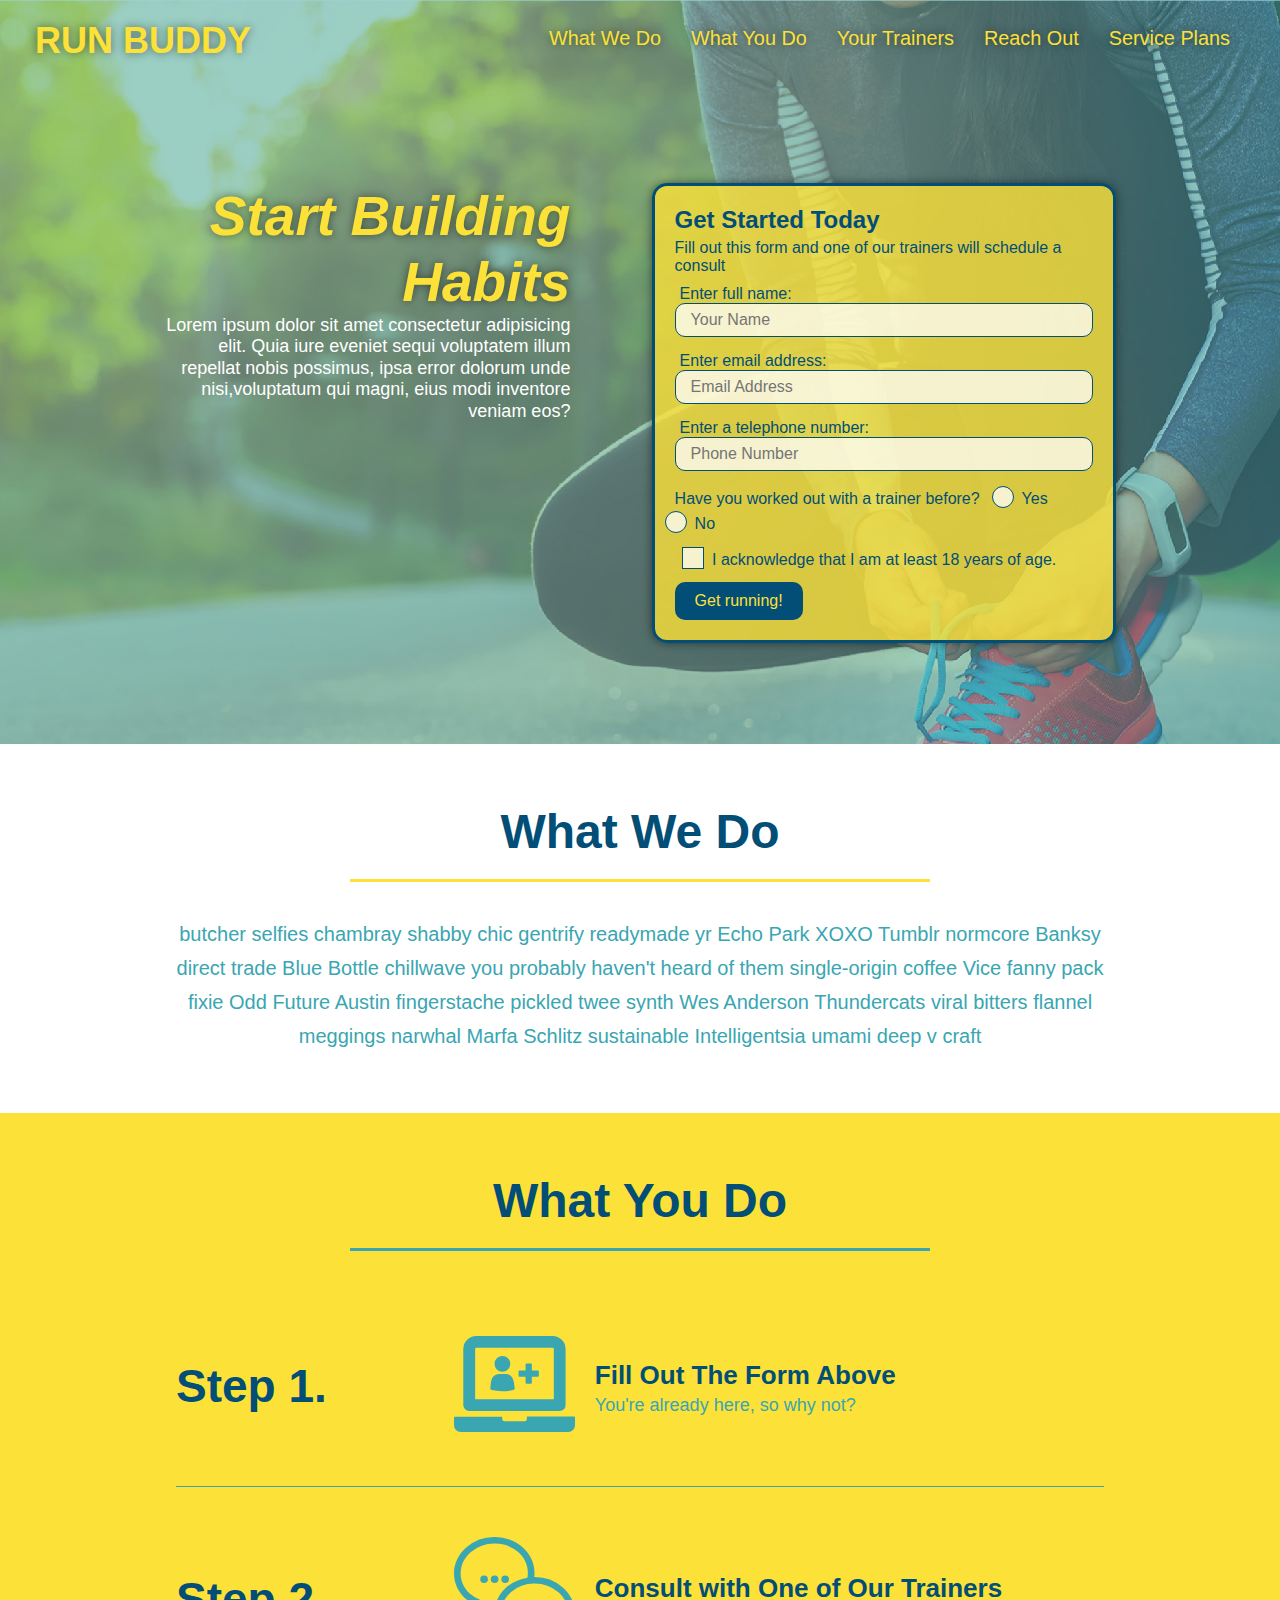
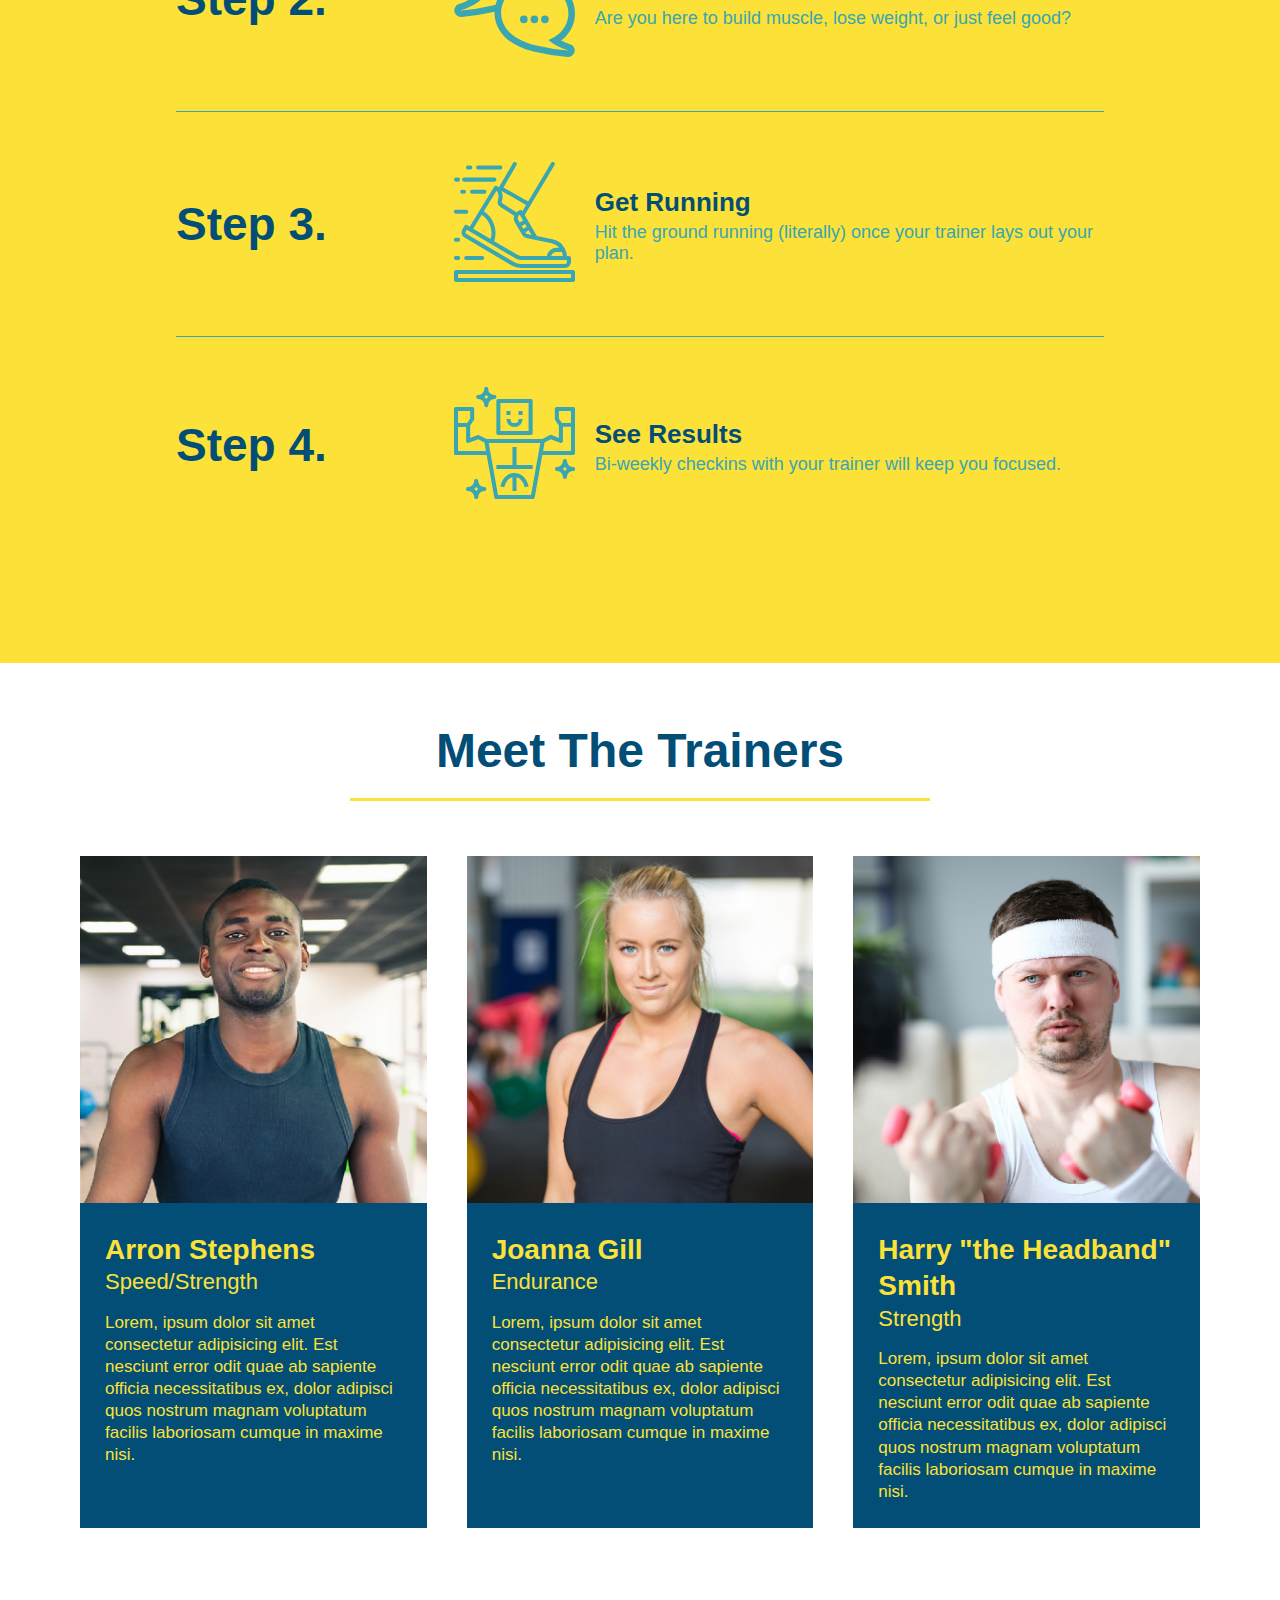
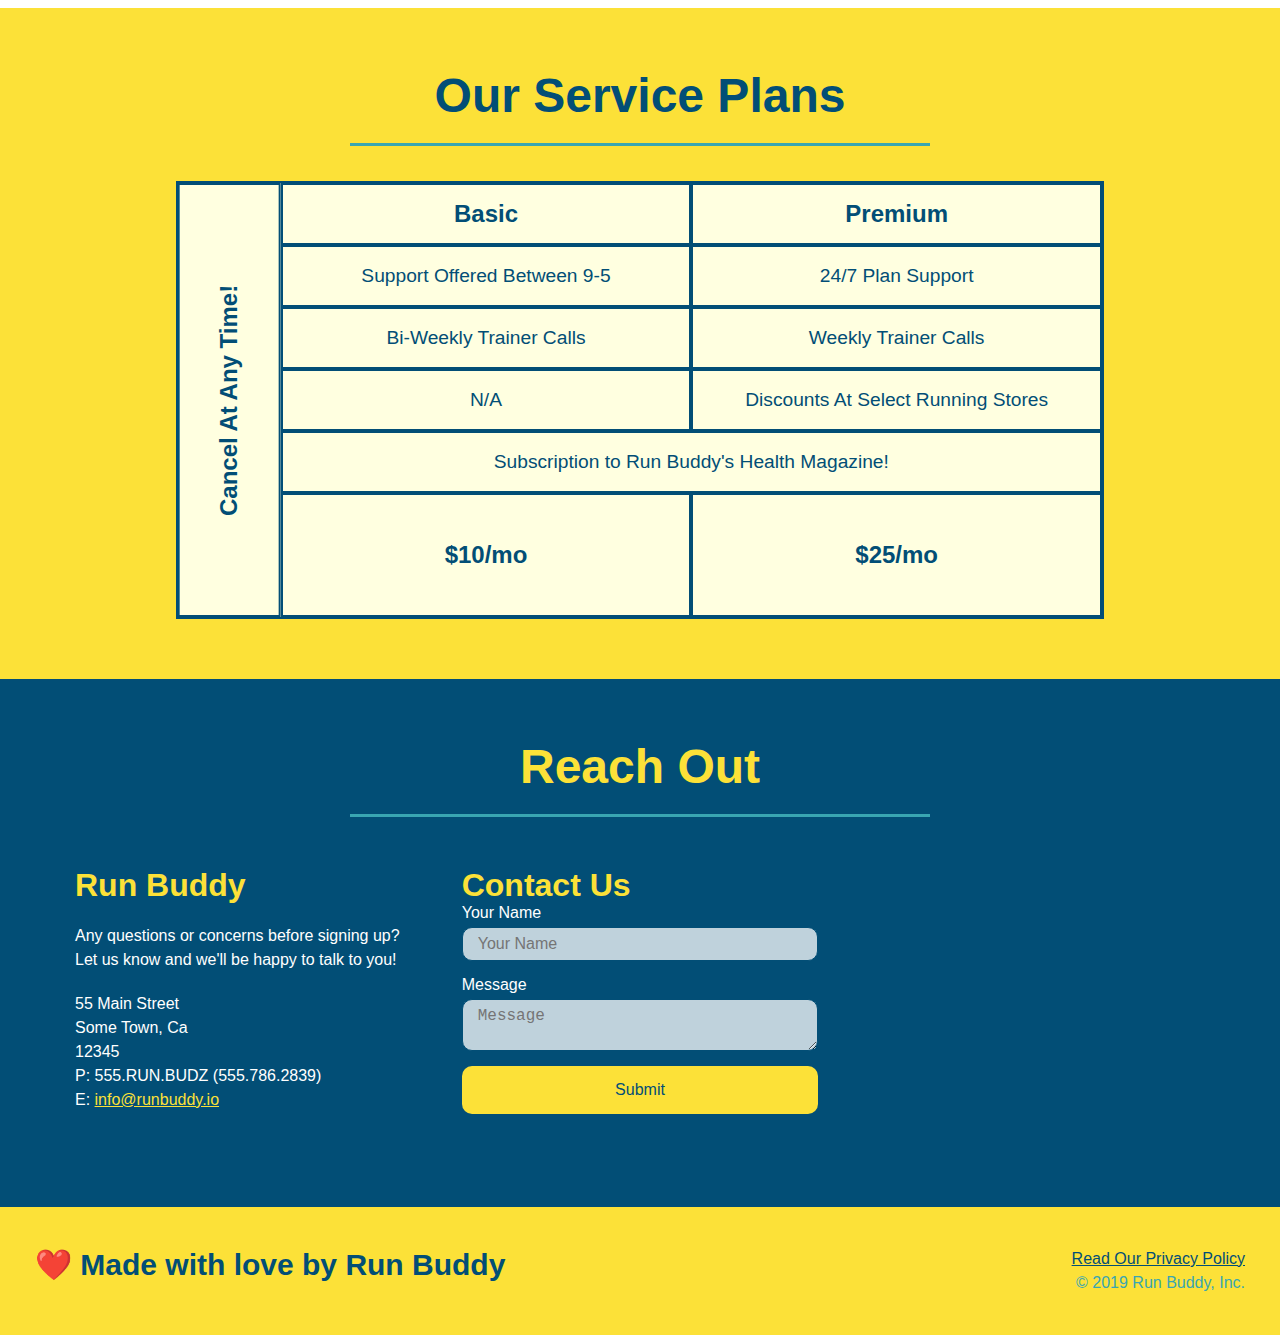
==== commit 97e36131: "final css touches" ====
--- a/index.html
+++ b/index.html
@@ -59,16 +59,22 @@
               <input type="tel" placeholder="Phone Number" name="phone" id="phone" class="form-input" />
               <p>
                 Have you worked out with a trainer before?
+                <span class="radio-wrapper"> 
                   <input type="radio" name="trainer-confirm" id="trainer-yes" />
                   <label for="trainer-yes">Yes</label>
+                </span>
+                <span class="radio-wrapper">
                   <input type="radio" name="trainer-confirm" id="trainer-no" />
                   <label for="trainer-no">No</label>
+                </span>   
               </p>
               <p>
-                <label for="checkbox" >
-                  I acknowledge that I am at least 18 years of age. 
-                </label>
-                <input type="checkbox" name=age-confirm id="checkbox" />
+                <span class="checkbox-wrapper">
+                  <input type="checkbox" name="age-confirm" id="checkbox" />  
+                    <label for="checkbox">
+                    I acknowledge that I am at least 18 years of age. 
+                    </label>
+                </span>
               </p>  
                 <button type="submit">
                   Get running!
--- a/assets/css/style.css
+++ b/assets/css/style.css
@@ -4,16 +4,22 @@
     box-sizing: border-box;
 }
 
+:root {
+    --primary-color: #fce138;
+    --secondary-color: #024e76;
+    --teritary-color: #39a6b2;
+}
+
 body {
     /* more on this crazy alphanumerical value in a minute! */
-    color: #39a6b2;
+    color: var(--teritary-color);
     font-family: Helvetica, Arial, sans-serif;
 }
 
 /* apply styles to <header> */
 header {
    padding: 20px 35px;
-   background-color: #39a6b2;   
+   background-color: var(--teritary-color);   
    display: flex; 
    justify-content: space-between;
    flex-wrap: wrap;
@@ -24,19 +30,20 @@
    background-size: cover;
    background-position: 80%;
    background-attachment: fixed;
+   z-index: 9999;
 }
 
 header h1 {
     font-weight: bold;
     font-size: 36px;
-    color: #fce138;
+    color: var(--primary-color);
     margin: 0;
     text-shadow: 0 0 10px rgba(0, 0, 0, 0.5);
 }
 
 header a {
     text-decoration: none;
-    color: #fce138;
+    color: var(--primary-color);
 }
 
 header nav{
@@ -59,14 +66,14 @@
 }
 
 header nav ul li a:hover {
-    background: #fce138;
+    background: var(--primary-color);
     color: #024e76;
     border-radius: 15px;
     text-shadow: none;
 }
 
 footer {
-    background: #fce138;
+    background: var(--primary-color);
     width: 100%;
     padding: 40px 35px;
     display: flex;
@@ -118,7 +125,7 @@
 .hero-cta h2 {
     font-style: italic;
     font-size: 55px;
-    color: #fce138;
+    color: var(--primary-color);
     text-shadow: 0 0 10px rgba(0, 0, 0, 0.5);
 }
 
@@ -165,7 +172,7 @@
 }
 
 .hero-form button{
-    color: #fce138;
+    color: var(--primary-color);
     background-color: #024e76;
     border: none;
     padding: 10px 20px;
@@ -188,7 +195,7 @@
 }
 
 .primary-border{
-    border-color: #fce138;
+    border-color: var(--primary-color);
 }
 
 .secondary-border {
@@ -219,7 +226,7 @@
 }
 
 .steps {
-    background: #fce138;
+    background: var(--primary-color);
 }
 
 .step h3 {
@@ -270,7 +277,7 @@
 .trainer {
     margin: 20px;
     background: #024e76;
-    color: #fce138;
+    color: var(--primary-color);
     flex: 1;
 }
 
@@ -315,7 +322,7 @@
 }
 
 .contact h2 {
-    color: #fce138;
+    color: var(--primary-color);
 }
 
 .contact-info iframe {
@@ -327,7 +334,7 @@
 }
 
 .contact-info h3 {
-    color: #fce138;
+    color: var(--primary-color);
     font-size: 32px;
 }
 
@@ -340,7 +347,7 @@
 }
 
 .contact-info a {
-    color: #fce138;
+    color: var(--primary-color);
 }
 
 .contact-info {
@@ -375,7 +382,7 @@
 .contact-form button{
     width: 100%;
     border: none;
-    background: #fce138;
+    background: var(--primary-color);
     color: #024e76;
     text-align: center;
     padding: 15px 0;
@@ -384,13 +391,13 @@
 }
 
 .contact-form button:hover {
-    color: #fce138;
+    color: var(--primary-color);
     background: #39a6b2;
 }
 
 /* Service Styles Begin */
 .services {
-    background: #fce138;
+    background: var(--primary-color);
 }
 
 .service-grid-wrapper {
@@ -439,8 +446,65 @@
     font-weight: bold;
 }
 
-
-
+.checkbox-wrapper input, .radio-wrapper input {
+    opacity: 0;
+}
+
+.checkbox-wrapper label, .radio-wrapper label {
+    position: relative;
+    left: 10px;
+    margin: 10px;
+    line-height: 1.6;
+}
+
+.checkbox-wrapper label::before, .radio-wrapper label::before {
+    content: "";
+    height: 20px;
+    width: 20px;
+    background: rgba(255, 255, 255, 0.75);
+    border: 1px solid #024e76;
+    position: absolute;
+    top: -4px;
+    left: -30px;
+}
+
+.radio-wrapper label::before {
+    border-radius: 50%;
+}
+
+.radio-wrapper label::after {
+    content: "";
+    width: 20px;
+    height: 20px;
+    border-radius: 50%;
+    background: #024e76;
+    position: absolute;
+    left: -29px;
+    top: -3px;
+    background-image: radial-gradient(circle #39a6b2, #024e76);
+}
+
+.checkbox-wrapper label::after {
+    content: "";
+    height: 6px;
+    width: 14px;
+    border-left: 2px solid #024e76;
+    border-bottom: 2px solid #024e76;
+    position: absolute;
+    left: -26px;
+    top: 1px;
+    transform: rotate(-58deg);
+}
+
+.checkbox-wrapper input+label::after,
+.radio-wrapper input+label::after {
+    content: none;
+}
+
+.checkbox-wrapper input:checked + label::after,
+.radio-wrapper input:checked + label::after {
+    content: "";
+}
 
 @media screen and (max-width: 980px) {
     
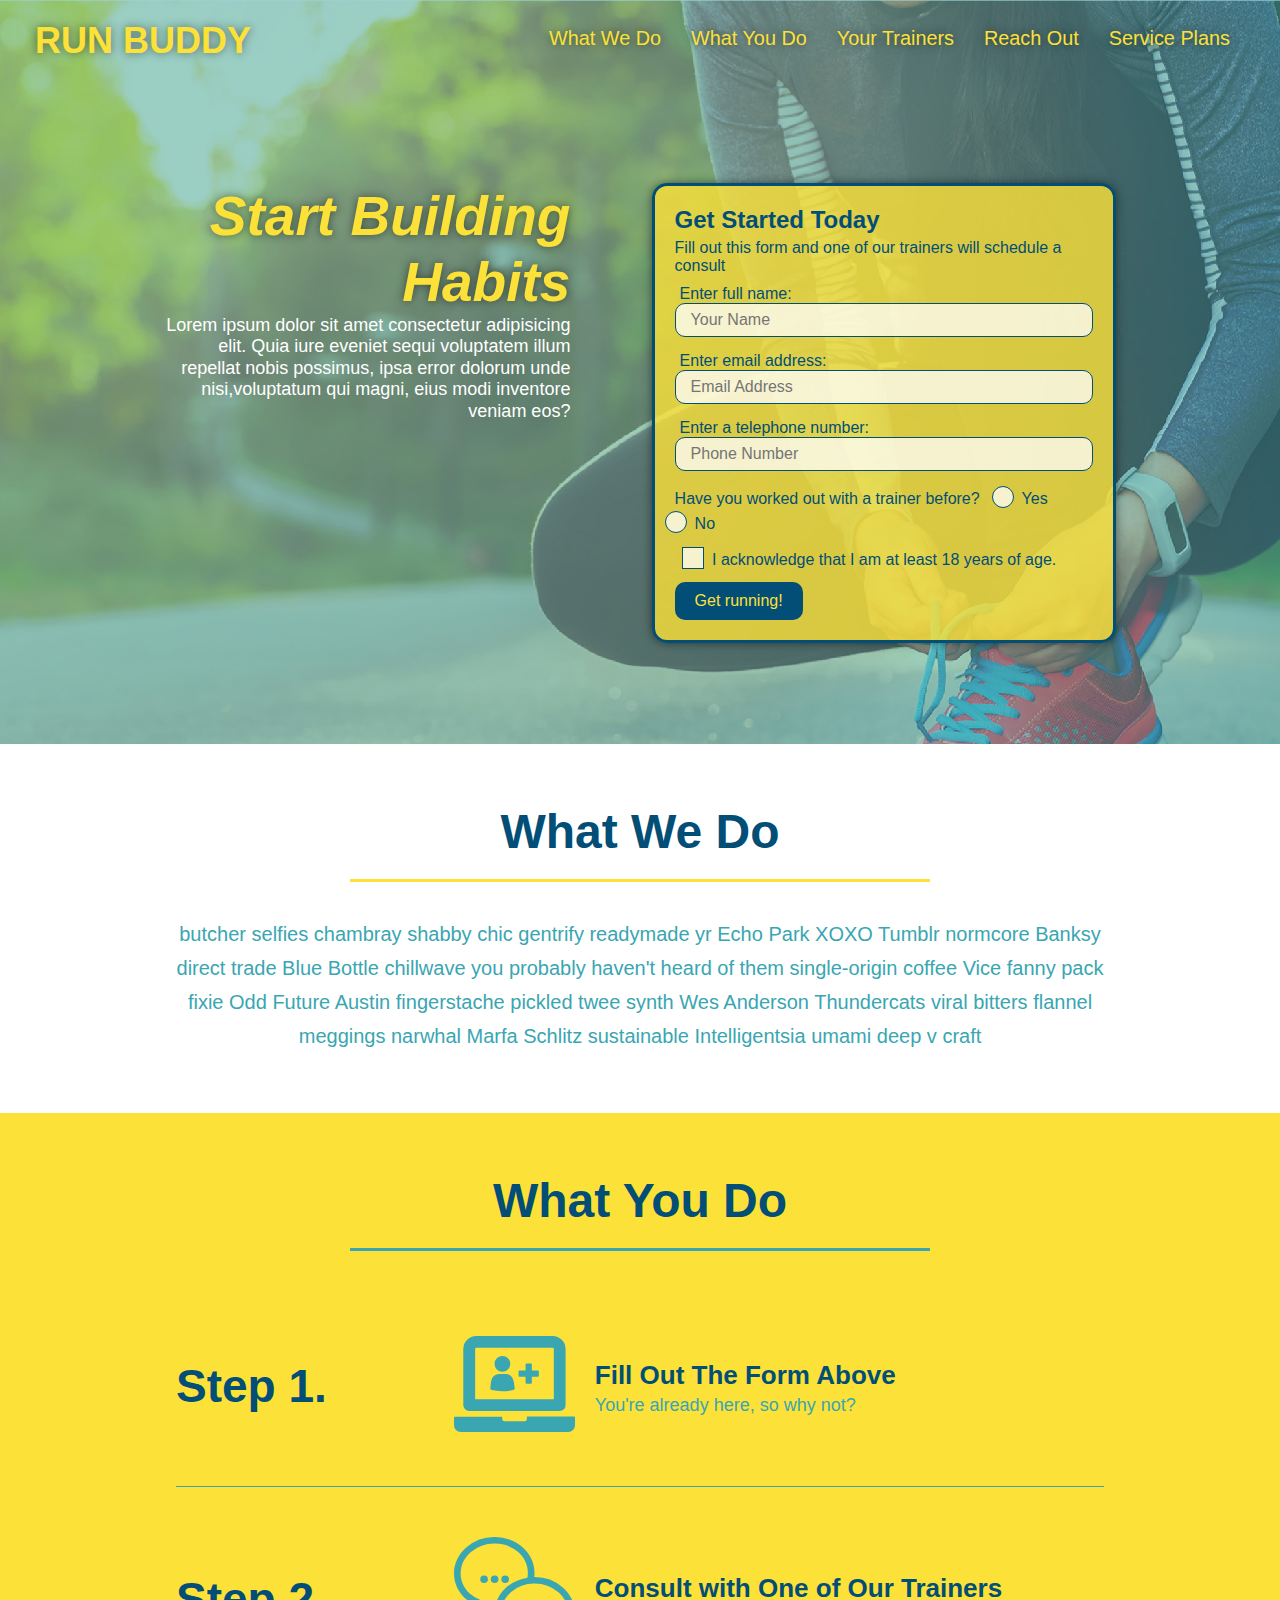
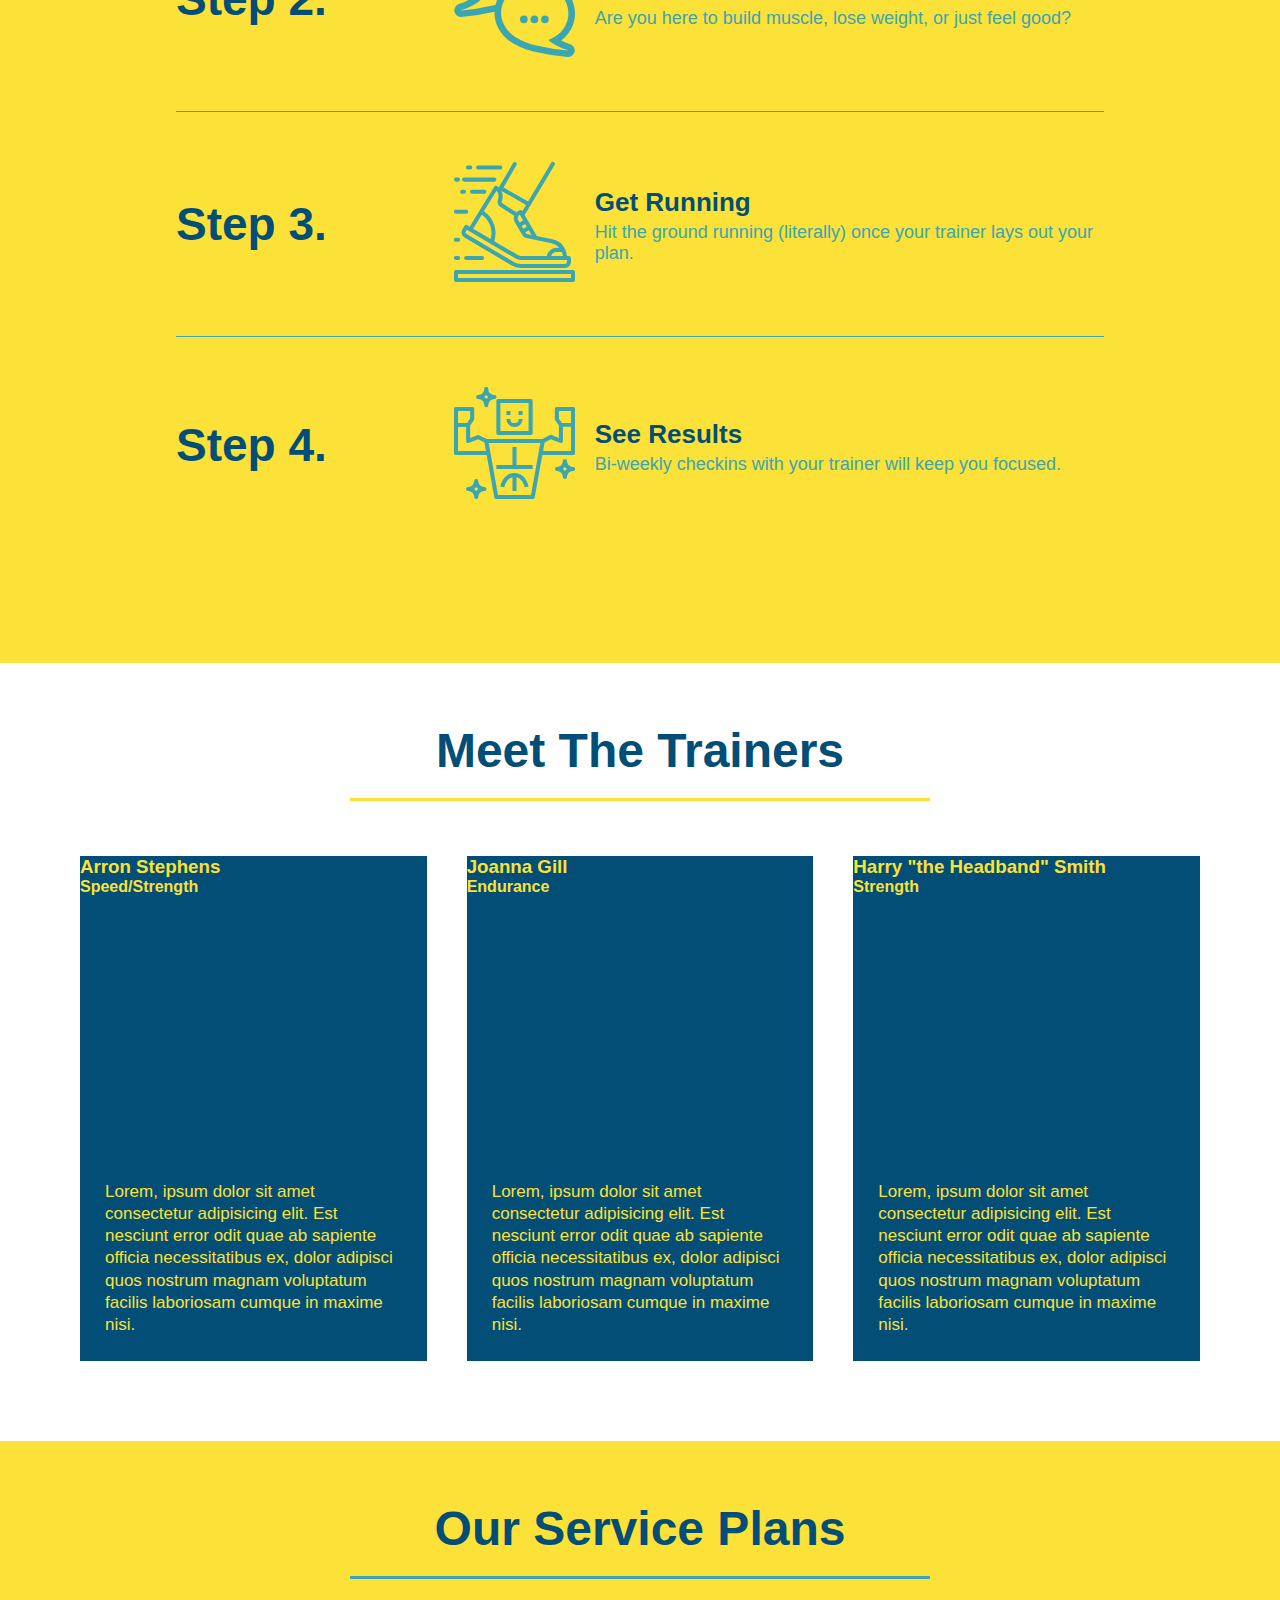
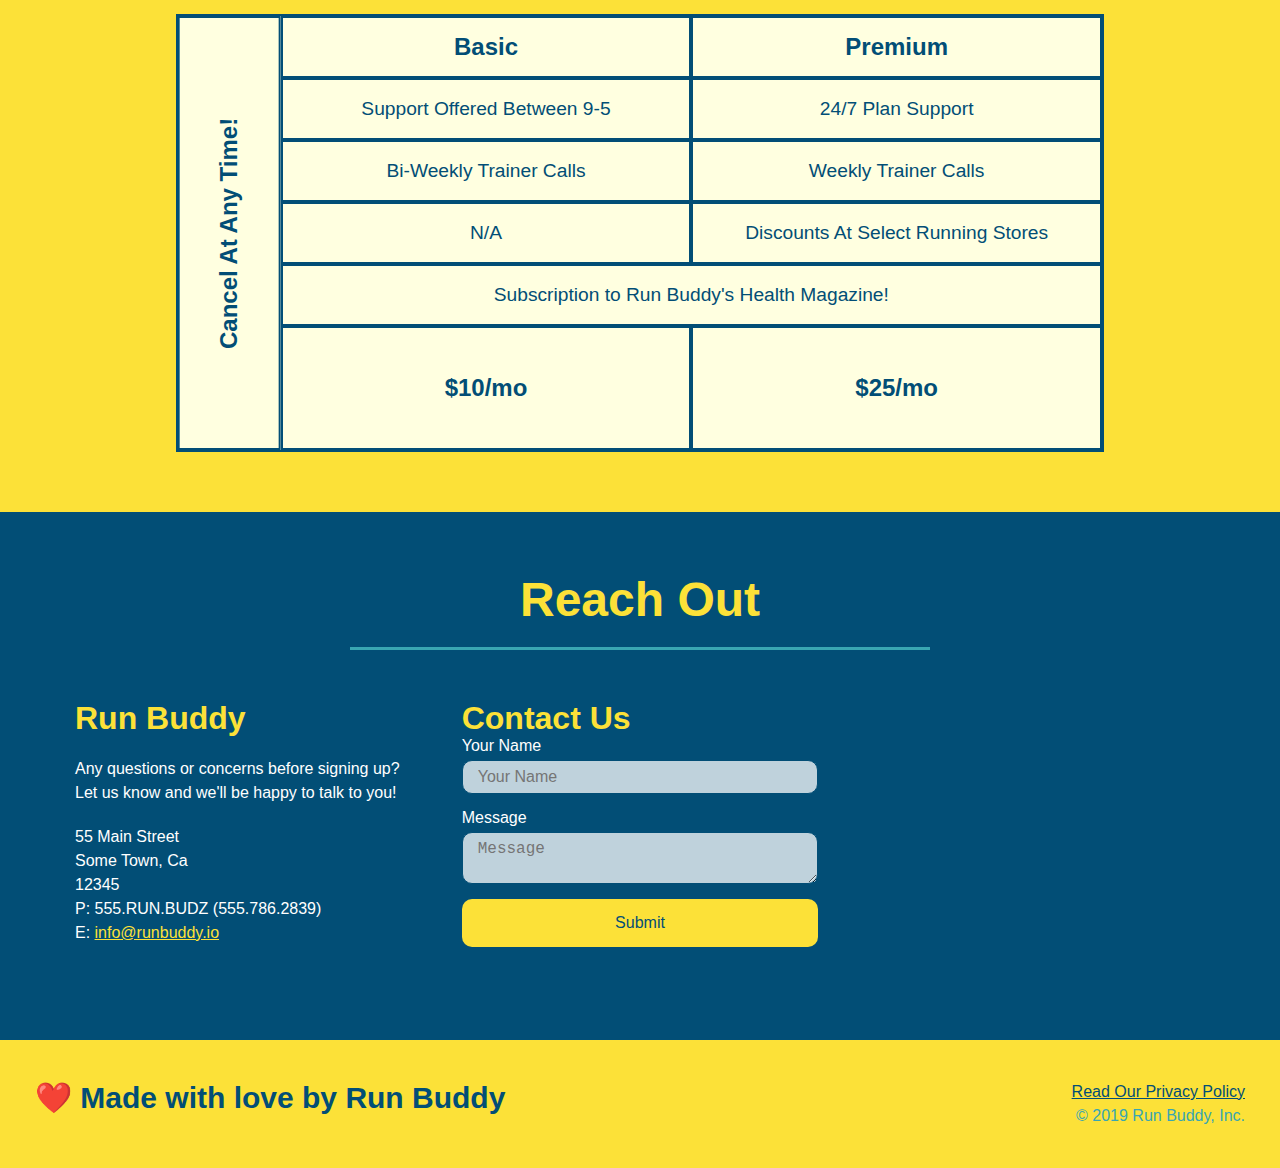
==== commit 477236f6: "animation update" ====
--- a/index.html
+++ b/index.html
@@ -163,10 +163,13 @@
           <div class="trainers">    
             <!-- first trainer bio -->
             <article class="trainer">
-              <img src="./assets/images/trainer-1.jpg" alt="Arron Stephens in his workout clothes, ready to pump iron" />
-              <div class="trainer-bio">
-                <h3 class="trainer-name">Arron Stephens</h3>
-                <h4 class="trainer-role">Speed/Strength</h4>
+              <div class="trainer-img trainer-1">
+                <div>
+                  <h3>Arron Stephens</h3>
+                  <h4>Speed/Strength</h4>
+                </div>
+              </div>    
+              <div class="trainer-bio">  
                 <p>
                   Lorem, ipsum dolor sit amet consectetur adipisicing elit. Est nesciunt error odit quae ab sapiente officia necessitatibus ex, 
                   dolor adipisci quos nostrum magnam voluptatum facilis laboriosam cumque in maxime nisi.
@@ -175,11 +178,15 @@
             </article>
               
             <!-- second trainer bio -->
+
             <article class="trainer">
-              <img src="./assets/images/trainer-2.jpg" alt="Joanna Gill cooling off after a workout" />
-              <div class="trainer-bio">
-                <h3 class="trainer-name">Joanna Gill</h3>
-                <h4 class="trainer-role">Endurance</h4>
+              <div class="trainer-img trainer-2">
+                <div>
+                  <h3>Joanna Gill</h3>
+                  <h4>Endurance</h4>
+                </div>
+              </div>    
+              <div class="trainer-bio">  
                 <p>
                   Lorem, ipsum dolor sit amet consectetur adipisicing elit. Est nesciunt error odit quae ab sapiente officia necessitatibus ex, 
                   dolor adipisci quos nostrum magnam voluptatum facilis laboriosam cumque in maxime nisi.
@@ -188,11 +195,15 @@
             </article>
 
             <!-- third trainer bio -->
+ 
             <article class="trainer">
-              <img src="./assets/images/trainer-3.jpg" alt="Harry Smith wearing a headband and lifting comically small pink weights" />
-              <div class="trainer-bio">
-                <h3 class="trainer-name">Harry "the Headband" Smith</h3>
-                <h4 class="trainer-role">Strength</h4>
+              <div class="trainer-img trainer-3">
+                <div>
+                  <h3>Harry "the Headband" Smith</h3>
+                  <h4>Strength</h4>
+                </div>
+              </div>    
+              <div class="trainer-bio">  
                 <p>
                   Lorem, ipsum dolor sit amet consectetur adipisicing elit. Est nesciunt error odit quae ab sapiente officia necessitatibus ex, 
                   dolor adipisci quos nostrum magnam voluptatum facilis laboriosam cumque in maxime nisi.
--- a/assets/css/style.css
+++ b/assets/css/style.css
@@ -281,8 +281,13 @@
     flex: 1;
 }
 
-.trainer img {
+.trainer-1 {
+    background-image: url("./run-buddy/assets/images/trainer-1.jpg");
+}
+
+.trainer-img {
     width: 100%;
+    min-height: 300px;
 }
 
 .trainer-bio {
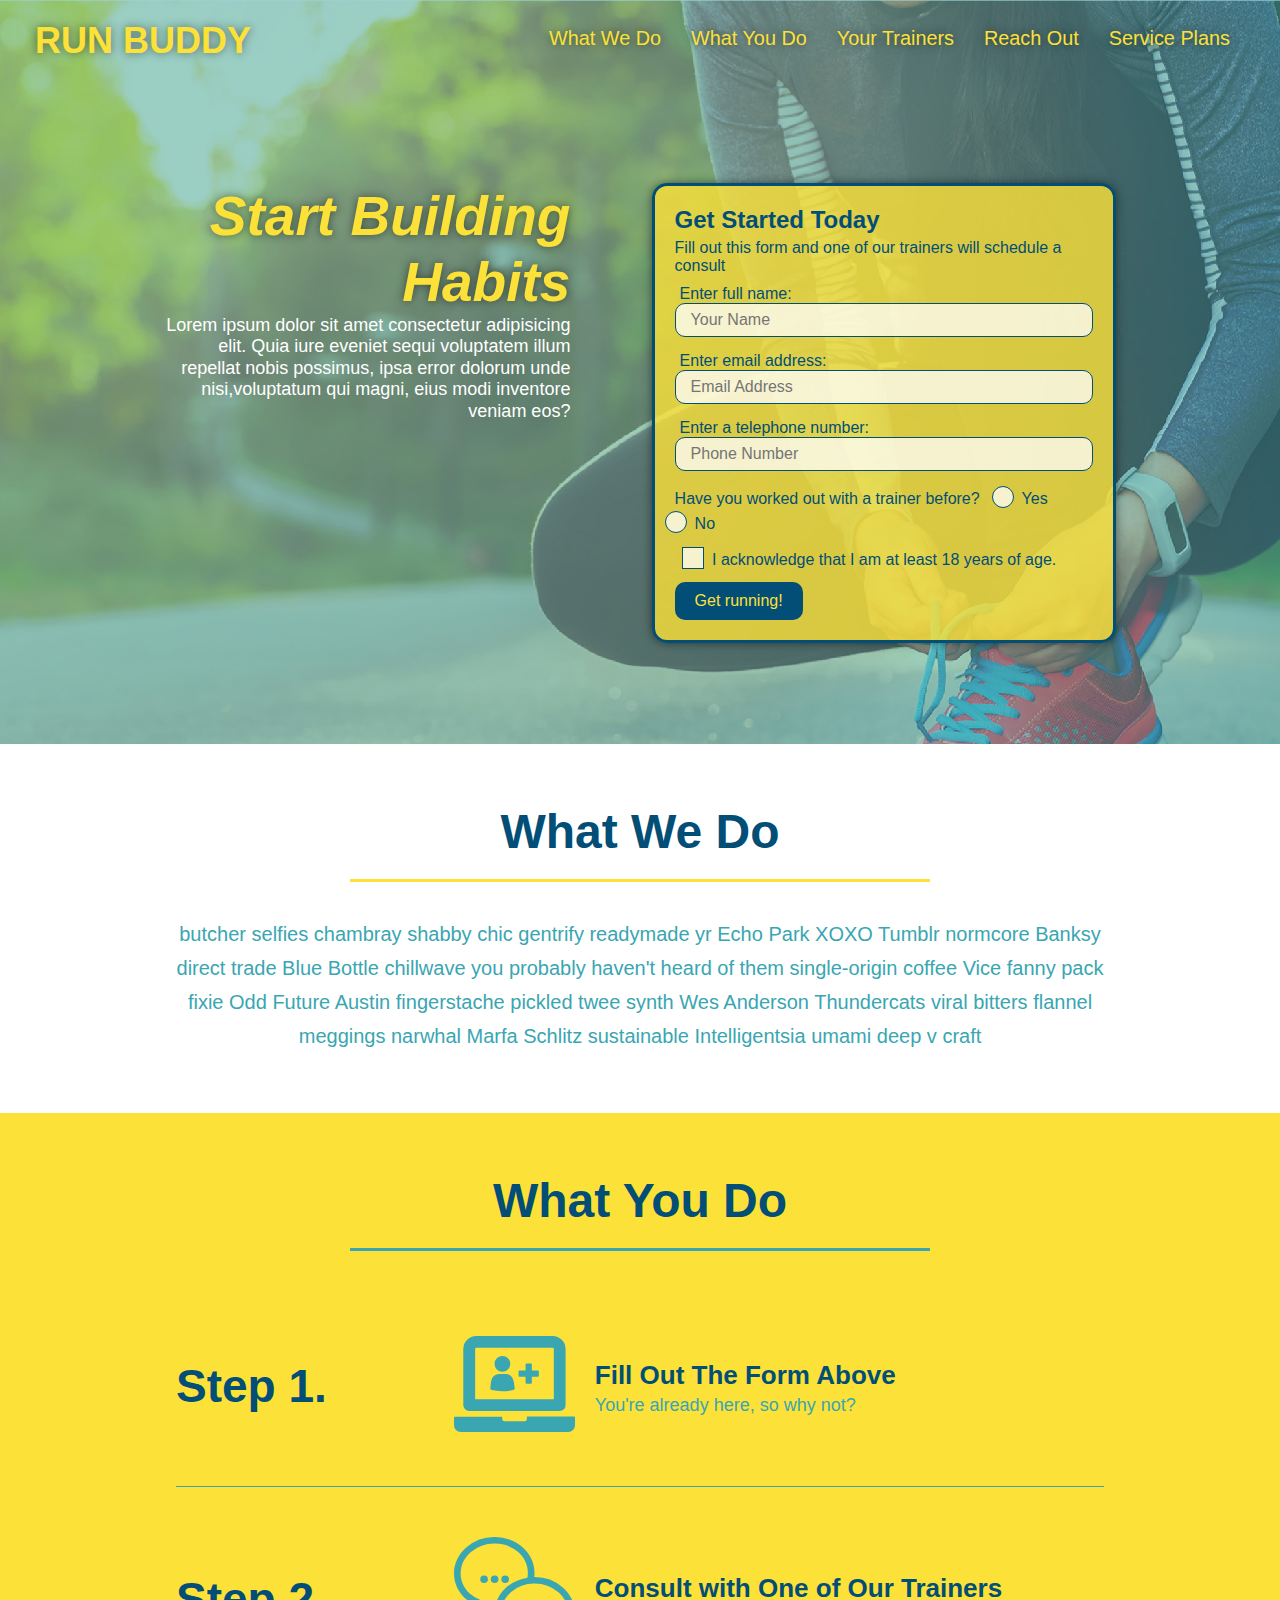
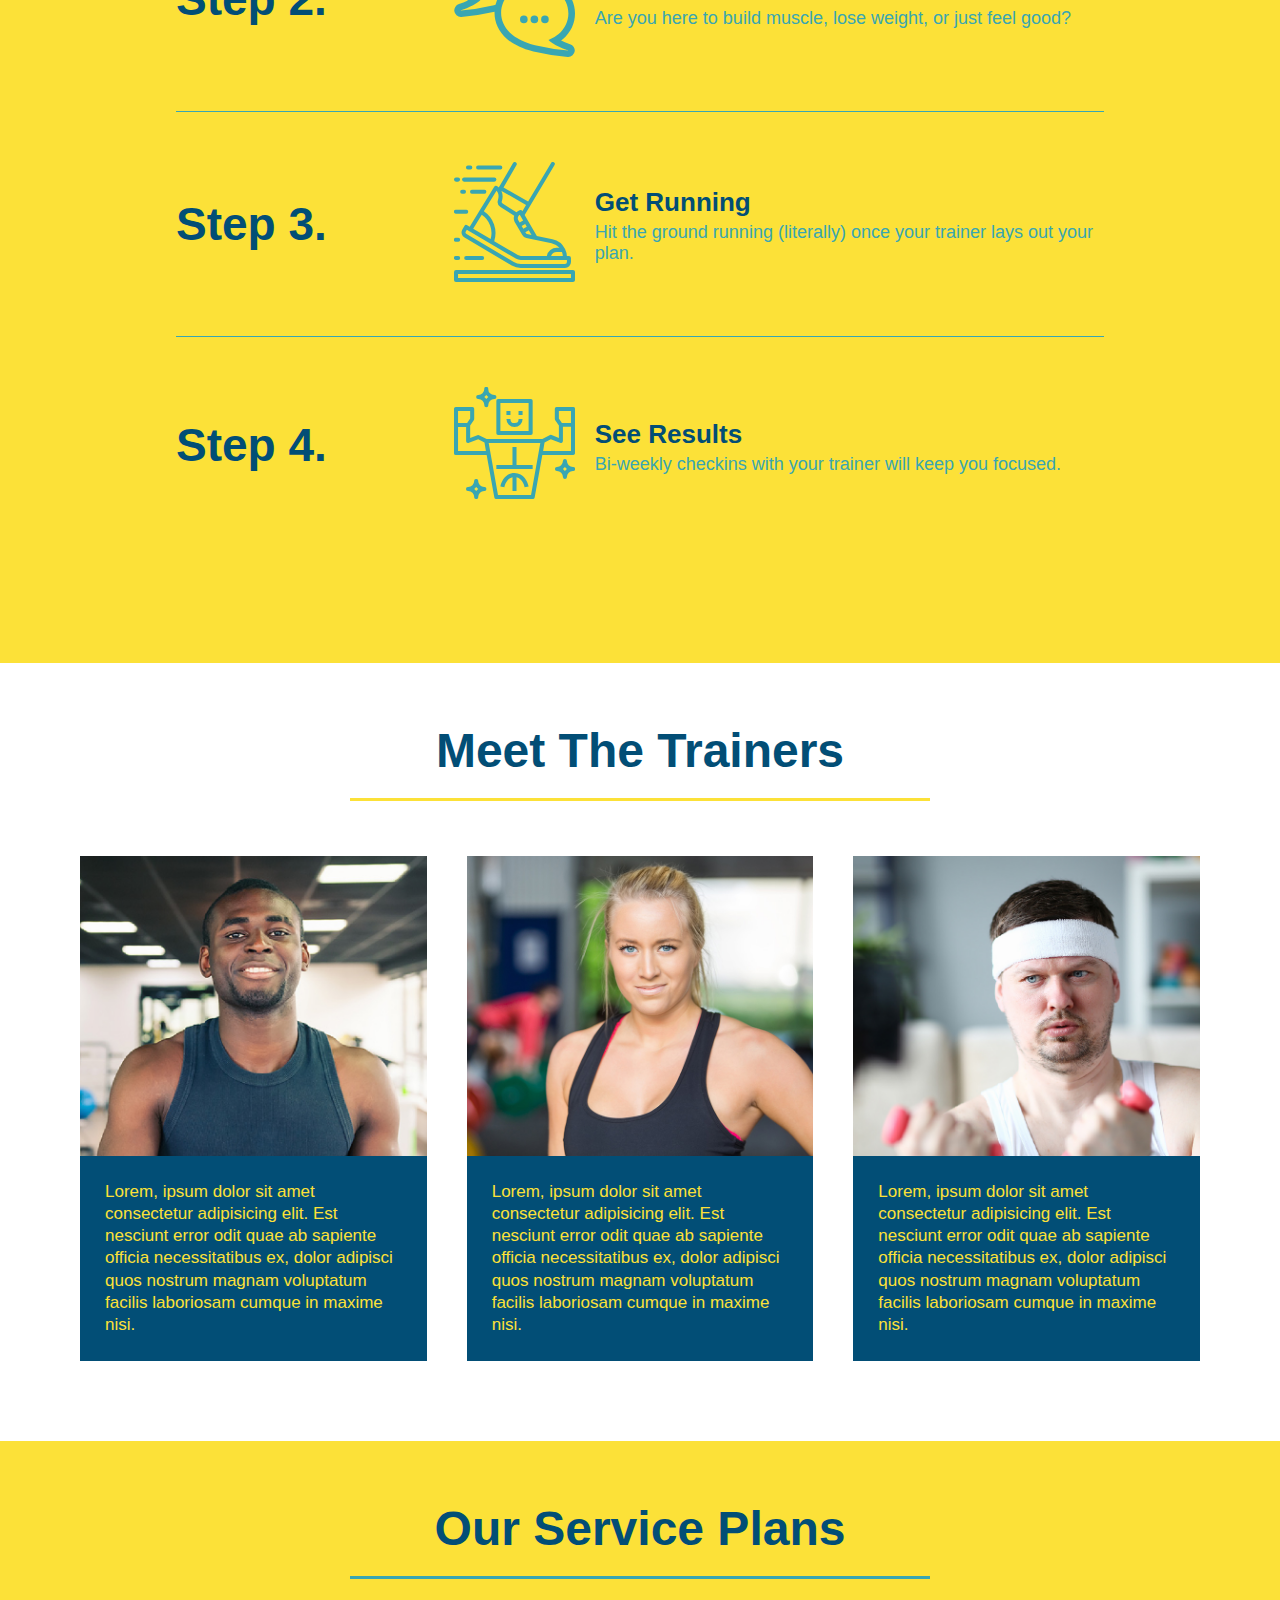
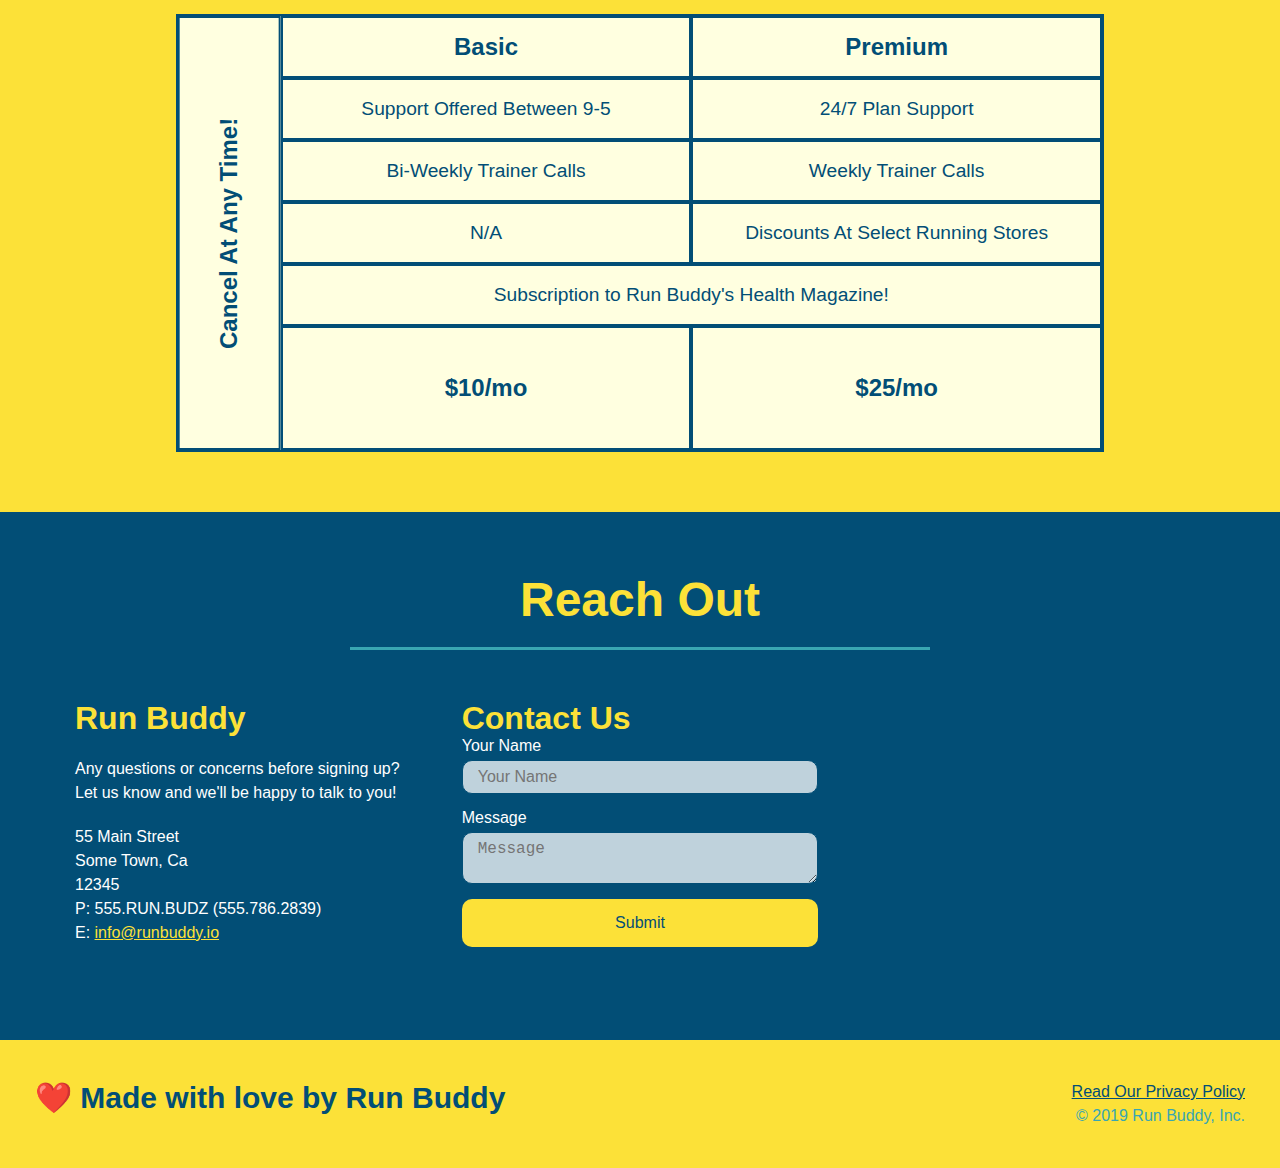
==== commit 9960fde3: "trainer hover animation" ====
--- a/index.html
+++ b/index.html
@@ -169,7 +169,9 @@
                   <h4>Speed/Strength</h4>
                 </div>
               </div>    
-              <div class="trainer-bio">  
+              <div class="trainer-bio">
+                <h3>Arron Stephens</h3>
+                <h4>Speed/Strength</h4>  
                 <p>
                   Lorem, ipsum dolor sit amet consectetur adipisicing elit. Est nesciunt error odit quae ab sapiente officia necessitatibus ex, 
                   dolor adipisci quos nostrum magnam voluptatum facilis laboriosam cumque in maxime nisi.
@@ -186,7 +188,9 @@
                   <h4>Endurance</h4>
                 </div>
               </div>    
-              <div class="trainer-bio">  
+              <div class="trainer-bio">
+                <h3>Joanna Gill</h3>
+                <h4>Endurance</h4>  
                 <p>
                   Lorem, ipsum dolor sit amet consectetur adipisicing elit. Est nesciunt error odit quae ab sapiente officia necessitatibus ex, 
                   dolor adipisci quos nostrum magnam voluptatum facilis laboriosam cumque in maxime nisi.
@@ -203,7 +207,9 @@
                   <h4>Strength</h4>
                 </div>
               </div>    
-              <div class="trainer-bio">  
+              <div class="trainer-bio">
+                <h3>Harry "the Headband" Smith</h3>
+                <h4>Strength</h4>  
                 <p>
                   Lorem, ipsum dolor sit amet consectetur adipisicing elit. Est nesciunt error odit quae ab sapiente officia necessitatibus ex, 
                   dolor adipisci quos nostrum magnam voluptatum facilis laboriosam cumque in maxime nisi.
--- a/assets/css/style.css
+++ b/assets/css/style.css
@@ -272,6 +272,7 @@
     display: flex;
     flex-wrap: wrap;
     justify-content: space-around;
+   
 }
 
 .trainer {
@@ -282,12 +283,42 @@
 }
 
 .trainer-1 {
-    background-image: url("./run-buddy/assets/images/trainer-1.jpg");
+    background-image: url("../images/trainer-1.jpg");
+}
+
+.trainer-2 {
+    background-image: url("../images/trainer-2.jpg");
+}
+
+.trainer-3 {
+    background-image: url("../images/trainer-3.jpg");
 }
 
 .trainer-img {
     width: 100%;
     min-height: 300px;
+    background-size: cover;
+    display: flex;
+    padding: 15px;
+    align-items: flex-end;
+    position: relative;
+    overflow: hidden;
+}
+
+.trainer:hover .trainer-img::after {
+    opacity: 1;
+}
+
+.trainer-img::after {
+    content: "";
+    height: 100%;
+    width: 100%;
+    background: linear-gradient(rgba(252, 225, 56, 0.3), var(--secondary-color));
+    position: absolute;
+    top: 0;
+    left: 0;
+    opacity: 0;
+    transition: .5s;
 }
 
 .trainer-bio {
@@ -307,19 +338,43 @@
     display: flex;
 }
 
+.trainer-img h3 {
+    font-size: 30px;
+    position: relative; 
+    z-index: 5;
+    margin-bottom: 5px;
+    top: 200px;
+    transition: 0.6s;
+}
+
+.trainer-img h4 {
+    font-weight: lighter;
+    font-size: 24px;
+    margin-bottom: 15px;
+    position: relative;
+    z-index: 5;
+    top: 200px;
+    transition: 0.6s;
+}
+
+.trainer-bio p {
+    font-size: 17px;
+}
+
 .trainer-bio h3 {
     font-size: 28px;
+    display: none;
 }
 
 .trainer-bio h4 {
     font-weight: lighter;
     font-size: 22px;
     margin-bottom: 15px;
-}
-
-.trainer-bio p {
-    font-size: 17px;
-
+    display: none;
+}
+
+.trainer:hover .trainer-img h3, .trainer:hover .trainer-img h4 {
+    top: 0;
 }
 
 .contact{
@@ -607,6 +662,26 @@
         grid-row: -1;
     }
 
+    .trainer-img::after {
+        display: none;
+    }
+
+    .trainer-img h4 {
+        display: none;
+    }
+
+    .trainer-img h3 {
+        display: none;
+    }
+
+    .trainer-bio h3 {
+        display: block;
+    }
+
+    .trainer-bio h4 {
+        display: block;
+    }
+
 }
 
 @media screen and (max-width: 575px) {
